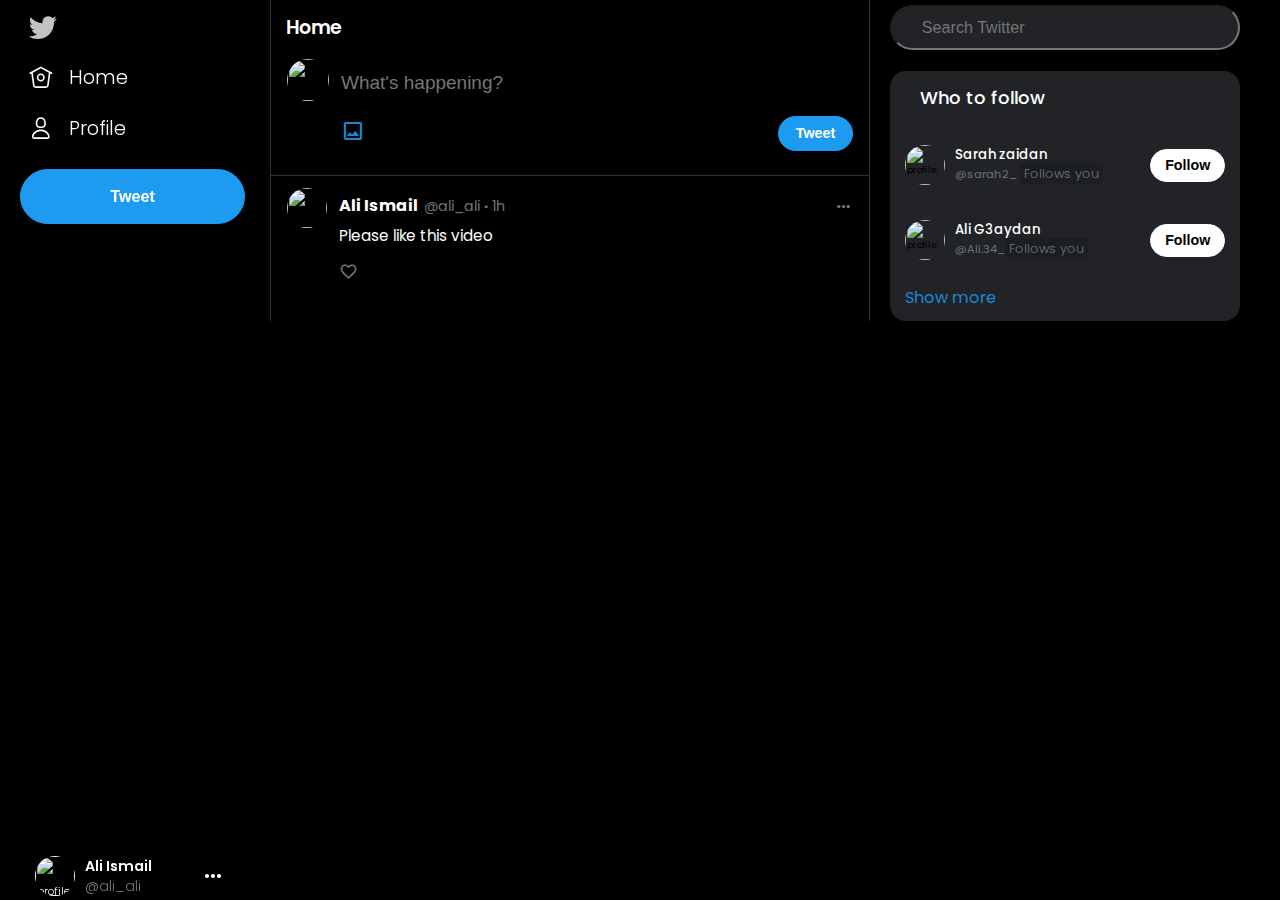
==== feed.html @ c8fc4c6e "added who to follow" ====
<html>
    <head>
        <meta charset="UTF-8">
        <meta http-equiv="X-UA-Compatible" content="IE=edge">
        <meta name="viewport" content="width=device-width, initial-scale=1.0">
        <link href="https://fonts.googleapis.com/icon?family=Material+Icons|Material+Icons+Outlined" rel="stylesheet">
        <link rel="stylesheet" href="https://cdnjs.cloudflare.com/ajax/libs/font-awesome/4.7.0/css/font-awesome.min.css">
        <link href="styles/styles.css" rel="stylesheet">
        <title>Twitter</title>
    </head>
        <!-- header -->
        <header>
                <div class="nav-bar">
                    <div class="position-fixed">
                        <!-- nav links -->
                        <div class="nav-links">
                            <a href="">
                                <i class="fa fa-twitter fa-10x twitter-logo" aria-hidden="true"></i>
                            </a>
                            <a href="">
                                <svg height="3rem" width="2.7rem"  viewBox="0 0 24 24" aria-hidden="true"><g><path d="M22.46 7.57L12.357 2.115c-.223-.12-.49-.12-.713 0L1.543 7.57c-.364.197-.5.652-.303 1.017.135.25.394.393.66.393.12 0 .243-.03.356-.09l.815-.44L4.7 19.963c.214 1.215 1.308 2.062 2.658 2.062h9.282c1.352 0 2.445-.848 2.663-2.087l1.626-11.49.818.442c.364.193.82.06 1.017-.304.196-.363.06-.818-.304-1.016zm-4.638 12.133c-.107.606-.703.822-1.18.822H7.36c-.48 0-1.075-.216-1.178-.798L4.48 7.69 12 3.628l7.522 4.06-1.7 12.015z"></path><path d="M8.22 12.184c0 2.084 1.695 3.78 3.78 3.78s3.78-1.696 3.78-3.78-1.695-3.78-3.78-3.78-3.78 1.696-3.78 3.78zm6.06 0c0 1.258-1.022 2.28-2.28 2.28s-2.28-1.022-2.28-2.28 1.022-2.28 2.28-2.28 2.28 1.022 2.28 2.28z"></path></g></svg> 
                                <span>Home</span>
                            </a>
                            <a href="">
                                <svg height="3rem" width="2.7rem" viewBox="0 0 24 24" aria-hidden="true"><g><path d="M12 11.816c1.355 0 2.872-.15 3.84-1.256.814-.93 1.078-2.368.806-4.392-.38-2.825-2.117-4.512-4.646-4.512S7.734 3.343 7.354 6.17c-.272 2.022-.008 3.46.806 4.39.968 1.107 2.485 1.256 3.84 1.256zM8.84 6.368c.162-1.2.787-3.212 3.16-3.212s2.998 2.013 3.16 3.212c.207 1.55.057 2.627-.45 3.205-.455.52-1.266.743-2.71.743s-2.255-.223-2.71-.743c-.507-.578-.657-1.656-.45-3.205zm11.44 12.868c-.877-3.526-4.282-5.99-8.28-5.99s-7.403 2.464-8.28 5.99c-.172.692-.028 1.4.395 1.94.408.52 1.04.82 1.733.82h12.304c.693 0 1.325-.3 1.733-.82.424-.54.567-1.247.394-1.94zm-1.576 1.016c-.126.16-.316.246-.552.246H5.848c-.235 0-.426-.085-.552-.246-.137-.174-.18-.412-.12-.654.71-2.855 3.517-4.85 6.824-4.85s6.114 1.994 6.824 4.85c.06.242.017.48-.12.654z"></path></g></svg>
                                <span>Profile</span>
                            </a>
                            <button class="tweet-button">Tweet</button>
                        </div>
                        <!-- main account -->
                        <div class="main-account">
                            <a href="">
                                <img class="tweet-image" src="images/profile.png" alt="profile-pic">
                                <div class="account-details">
                                    <span class="account-name">Ali Ismail</span>
                                    <span class="account-username">@ali_ali</span>
                                </div>
                                <i class="material-icons-outlined">
                                    more_horiz
                                </i>
                            </a>
                        </div>
                    </div>
                </div>
        </header>
            <main>
                <div class="main-flex">
                    <div class="main-feed">
                        <div class="home-bar">
                            <span>Home</span>
                            <i class="material-icons-outlined">
                                auto_awesome
                            </i>
                        </div>
                        <div class="new-tweet">
                            <img class="tweet-image" src="images/profile.png " alt="profile-pic">
                            <div class="new-tweet-details">
                                <input type="text" placeholder="What's happening?">
                                <div class="new-tweet-actions">
                                    <ul>
                                        <li>
                                            <i class="material-icons-outlined">
                                                image
                                            </i>
                                        </li>
                                    </ul>
                                    <button class="tweet-button">Tweet</button>
                                </div>
                            </div>
                        </div>
                        <div class="feed-tweet">
                            <img class="tweet-image" src="images/profile.png" alt="profile">
                            <div class="feed-tweet-details">
                                <div class="tweeter-details">
                                    <a href="" class="tweeter-name">
                                        Ali Ismail
                                        <span class="tweeter-handle">
                                            @ali_ali <b>·</b> 1h
                                        </span>
                                    </a>
                                    <i class="material-icons-outlined">
                                        more_horiz
                                    </i>
                                </div>
                                <div class="tweet-text">
                                    <p>Please like this video</p>
                                </div>
                                <div class="tweet-icons">
                                    <i class="material-icons-outlined">
                                        favorite_border
                                    </i>
                                </div>
                            </div>
                        </div>
                    </div>
                    <div class="side-feed">
                        <div class="search">
                            <input type="text" placeholder="Search Twitter">
                        </div>
                        <div class="follow">
                            <h1 class="h1-title">Who to follow</h1>
                            <div class="follow-profile">
                                <div class="follow-container">
                                    <img class="tweet-image" src="images/profile.png" alt="profile">
                                    <div class="follow-details">
                                        <a href="">
                                            Sarah zaidan
                                        </a>
                                        <span>@sarah2_ <span id="follows">Follows you</span></span>
                                    </div>
                                </div>
                                <button class="tweet-button">Follow</button>
                            </div>
                            <div class="follow-profile">
                                <div class="follow-container">
                                    <img class="tweet-image" src="images/profile.png" alt="profile">
                                    <div class="follow-details">
                                        <a href="">
                                            Ali G3aydan
                                        </a>
                                        <span>@Ali.34_<span id="follows">Follows you</span></span>
                                    </div>
                                </div>
                                <button class="tweet-button">Follow</button>
                            </div>
                            <a href="" class="show-more">Show more</a>
                        </div>
                    </div>
                </div>
        </main>
    </body>
</html>
---- styles/styles.css ----
@import url('https://fonts.googleapis.com/css2?family=Poppins:ital,wght@0,100;0,200;0,300;0,400;0,500;0,600;0,700;0,800;0,900;1,100;1,200;1,300;1,400;1,500;1,600;1,700;1,800;1,900&display=swap');
*{
    margin: 0;
    padding: 0;
    box-sizing: border-box;
}

html{
    background-color: black;
    font-size: 9.5px;
    font-family:'Poppins',sans-serif;
}

body{
    display: flex;
    justify-content: center;
}
/* ---------- Header -------------------------------------------------- */

a{
    text-decoration: none;
    color:white;
    font-size: 1.1rem;
    font-weight: 399.99;
    line-height:35px;
}

.position-fixed {
    position: fixed;
    width: 250px;
    display: flex;
    height: 100vh;
    flex-direction: column;
    justify-content: space-between;
}

header{
    display:flex;
    justify-content: flex-end;
    padding: 4px 0px 10px 0;
    height:100vh;
    flex-grow: 1;
}

.nav-bar{
    display:flex;
    flex-direction: column;
    justify-content: space-between;
    width: 250px;
}

.nav-links{
    display: flex;
    flex-direction: column;
    width:100%;
    height:70%;
}

.twitter-logo {
    font-size: 32px;
    color:rgb(194, 194, 194);
}

.nav-links a{
     display: flex;
     align-items: center;
     font-size:2rem;
     padding: 8px 25px 8px 8px;
     width:fit-content;
}

.nav-links a svg{
    font-size: 3rem;
    margin-right:15px;
}

.nav-links a svg g{
    fill:white;
}

.nav-links a:hover ,.main-account a:hover{
    background-color: rgb(37, 37, 37);
    border-radius: 9999px;
}

.nav-links a:first-child{
    padding:8px 8px;
}

.tweet-button{
    background-color:rgb(29,155,240);
    width:90%;
    height:55px;
    border-radius: 9999px;
    border:1px solid rgb(29,155,240) ;
    margin-top:15px;
    cursor: pointer;
    font-size: 1.7rem;
    color:white;
    font-weight: 700;
    padding: 15px 10px;
    transition-duration: 0.2s;
}

.tweet-button:hover{
    background-color: rgb(29,155,240,0.9);
}

.main-account{
    width:90%;
}

.main-account a{
    display: flex;
    justify-content: space-between;
    align-items: center;
    padding:8px 10px 8px 15px;
    margin-right: 10px;
}

.tweet-image{
    width:40px;
    height:40px;
    border-radius:50%;
}

.account-details{
    display: flex;
    flex-direction: column;
    flex-basis: 70%;
    margin-left: 10px;
    font-size:1.5rem;
    line-height: 20px;
}

.account-name{
    font-weight:520;
}

.account-username{
    color:rgb(110,118,125);
}

/* ----------- Tweets feed ----------- */

main{
    width:990px;
    height:100%;
    flex-grow: 1;
    display: flex;
    flex-direction: column;
    align-items: flex-start;
}
.main-flex{
    display: flex;
    width: 990px;
}
.main-feed{
    width: 600px;
    border-left: 1px solid rgb(47,51,54);
    border-right: 1px solid rgb(47,51,54);
}
.home-bar{
    display: flex;
    justify-content: space-between;
    align-items: center;
    height:55px;
    width:100%;
    font-size: 2rem;
    font-weight: 550;
    padding: 0 15px ;
    position: sticky;
    top:0;
    color: white;
    background-color: black;
}
.new-tweet{
    display: flex;
    width: 100%;
    height: 120px;
    padding:4px 16px;
}
.new-tweet .tweet-image{
    width: 42px;
    height: 42px;
    cursor: pointer;
}
.new-tweet-details{
    display: flex;
    flex-direction: column;
    justify-content: space-evenly;
    padding-top:4px;
    width:100%;
    margin-left: 12px;
}
.new-tweet-actions{
    display: flex;
    justify-content: space-between;
    align-items: center;
    height: 60px;
    width: 100%;
}
.new-tweet-actions ul{
    display: flex;
    list-style: none;
}
.new-tweet-details input{
    width: 100%;
    height: 24px;
    background-color: black;
    font-size: 2rem;
    border: none;
    color:white;
    outline:none;    
}
.new-tweet-actions ul li{
    margin-right: 12px;
    color:#1c88d2;
    cursor: pointer;
}
.new-tweet-actions .tweet-button{
    width:75px;
    height:35px;
    margin:0;
    padding: 0px;
    font-weight: 700;
    font-size: 1.5rem;
}
.feed-tweet{
    display: flex;
    min-height: 100px;
    padding: 12px 16px 0 16px;
    border-top: 1px solid rgb(47,51,54);
    cursor: pointer;
}
.feed-tweet-details{
    display: flex;
    flex-direction: column;
    width:100%;
    margin-left: 12px;
}
.feed-tweet i{
    color: rgb(110,118,125);
    font-size: 2rem;
}
.tweeter-details{
    display: flex;
    align-items: center;
    justify-content: space-between;
    font-size: 1.5rem;
}
.tweeter-details a{
    font-weight: 700;
    font-size: 1.7rem;
}
.tweeter-details span{
    color: rgb(110,118,125);
    font-size: 1.5rem;
    font-weight: 400;
    margin-left: 3px;
}
.tweet-text{
    color:white;
    font-size: 1.6rem;
    width: 100%;
}
.tweet-icons{
    display: flex;
    justify-content: space-between;
    width:100%;
    margin:15px 0;
    padding-right: 50px;
}

/* ----------- Side feed ------------- */

.side-feed{
    width:350px;
    padding: 0 2%;
    flex-grow: 1;
}
.search{
    display: flex;
    height: 55px;
    max-width:355px;
    position: sticky;
    top:0;
    padding-top: 5px;
    background-color: black;
}
.search input{
    background-color:#212327 ;
    border-radius: 9999px;
    height: 45px;
    width: 100%;
    padding-left: 30px;
    font-size: 1.7rem;
    color: white;
    line-height: 20px;
    font-weight:500 ;
}

.follow{
    display: flex;
    flex-direction: column;
    height: 250px;
    max-width:355px;
    border-radius: 16px;
    border-radius: 16px;
    background-color: #212327;
    margin-top: 16px;
}
.show-more{
    display: flex;
    align-items: center;
    color:#1c88d2;
    font-size: 1.7rem;
    font-weight: 400;
    width:100%;
    padding: 5px 15px;
    border-bottom-right-radius:16px;
    border-bottom-left-radius:16px ;
}
.show-more:hover,.follow-profile:hover{
    background-color: #1c1e22;
    cursor: pointer;
}

.h1-title{
    color:white;
    font-size:1.9rem;
    font-weight: 500;
    line-height: 24px;
    padding: 15px 30px;
}

.follow-profile{
    display: flex;
    align-items: center;
    justify-content: space-between;
    width:100%;
    height:70px;
    margin-top: 5px;
    padding: 30px 15px;
}

 .follow-details{
    display: flex;
    flex-direction: column;
    margin-left: 10px;
}

.follow-details a{
    font-size: 1.4rem;
    font-weight: 500;
    line-height: 20px;   
}

.follow-details a:hover{
    text-decoration: underline;
}

.follow-details span{
    color:rgb(110, 118, 125);
    font-size: 1.2rem;
    font-weight: 400;  
}

#follows{
    font-weight :300;
    font-size: 1.35rem;
    background-color:#1c1e22 ;
    border-radius:3px ;
    padding:2px 4px;
}

.follow .tweet-button{
    width:75px;
    height:33px;
    margin: 0 0 0 12px;
    font-weight: 750;
    font-size: 1.5rem;
    background-color: white;
    color: black;
    border-color:white;
    padding: 1px;
} 
.follow-container
{
    display: flex;
    justify-content: space-between;
}
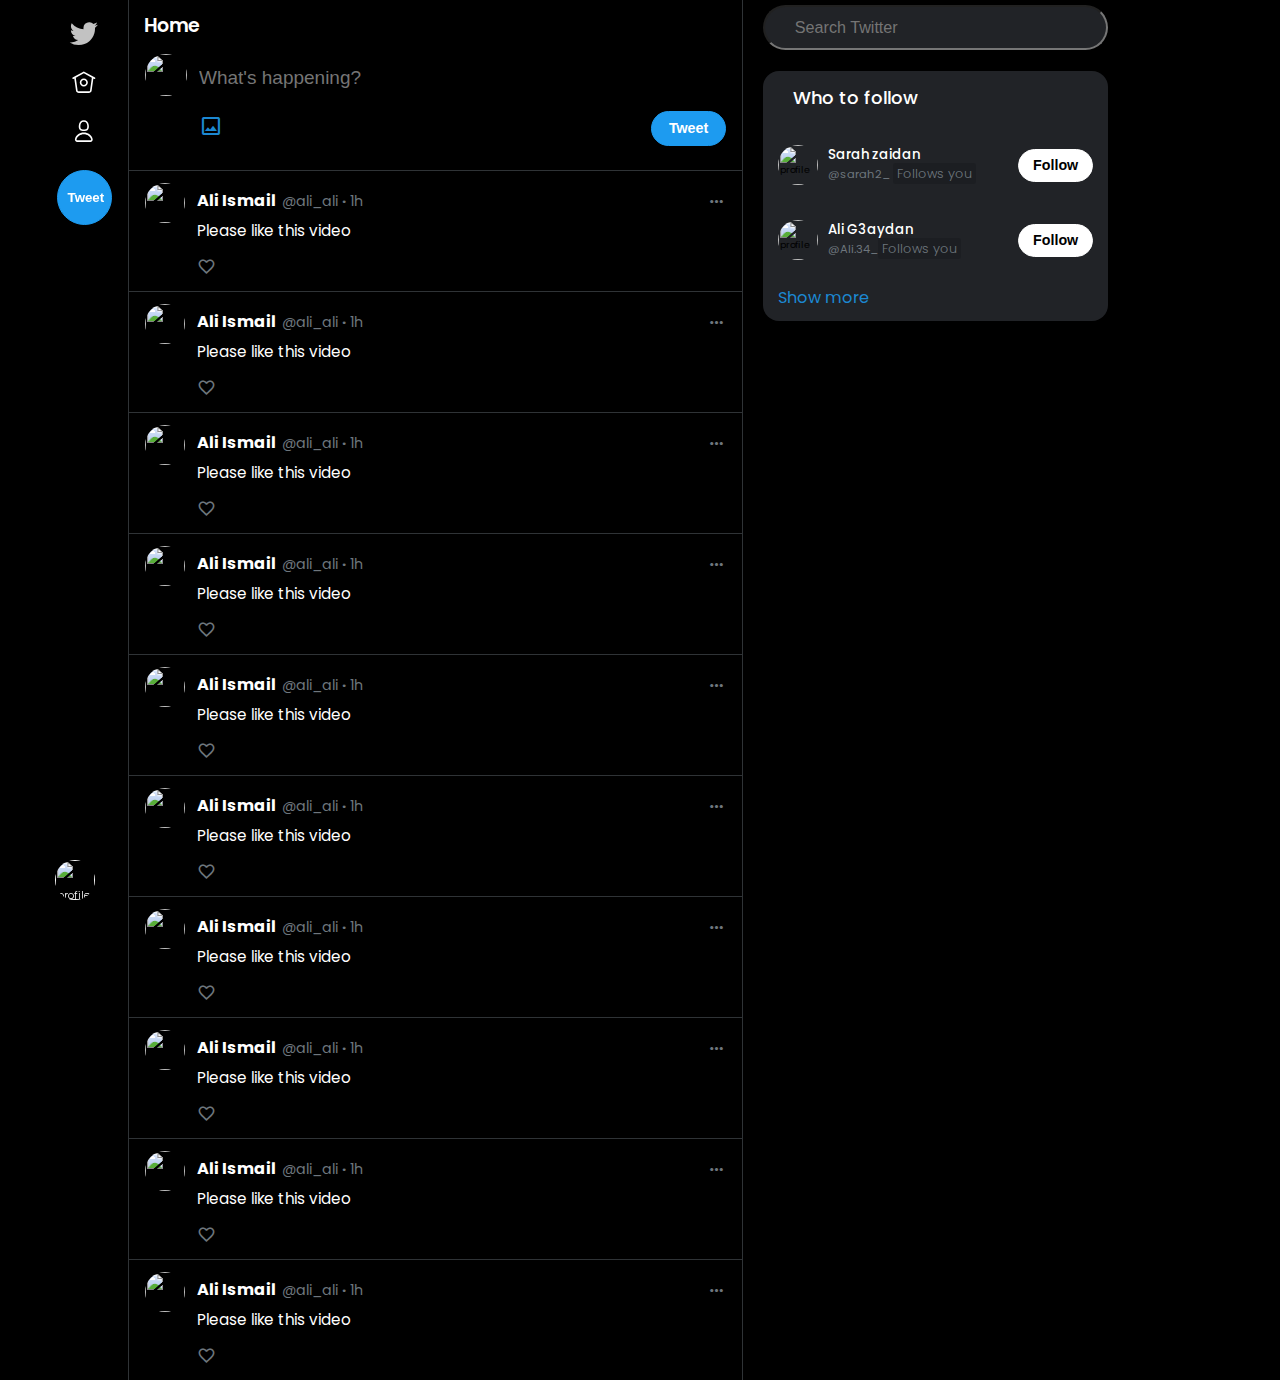
==== commit e8f8ccc4: "added search results" ====
--- a/feed.html
+++ b/feed.html
@@ -10,6 +10,7 @@
     </head>
         <!-- header -->
         <header>
+            <div class="flex-grow"></div>
                 <div class="nav-bar">
                     <div class="position-fixed">
                         <!-- nav links -->
@@ -46,8 +47,11 @@
             <main>
                 <div class="main-flex">
                     <div class="main-feed">
-                        <div class="home-bar">
-                            <span>Home</span>
+                        <div class="main-bar home-bar">
+                            <div class="home-mobile">
+                                <img src="images/profile.png">
+                                <span>Home</span>
+                            </div>
                             <i class="material-icons-outlined">
                                 auto_awesome
                             </i>
@@ -92,10 +96,240 @@
                                 </div>
                             </div>
                         </div>
+                        <div class="feed-tweet">
+                            <img class="tweet-image" src="images/profile.png" alt="profile">
+                            <div class="feed-tweet-details">
+                                <div class="tweeter-details">
+                                    <a href="" class="tweeter-name">
+                                        Ali Ismail
+                                        <span class="tweeter-handle">
+                                            @ali_ali <b>·</b> 1h
+                                        </span>
+                                    </a>
+                                    <i class="material-icons-outlined">
+                                        more_horiz
+                                    </i>
+                                </div>
+                                <div class="tweet-text">
+                                    <p>Please like this video</p>
+                                </div>
+                                <div class="tweet-icons">
+                                    <i class="material-icons-outlined">
+                                        favorite_border
+                                    </i>
+                                </div>
+                            </div>
+                        </div>
+                        <div class="feed-tweet">
+                            <img class="tweet-image" src="images/profile.png" alt="profile">
+                            <div class="feed-tweet-details">
+                                <div class="tweeter-details">
+                                    <a href="" class="tweeter-name">
+                                        Ali Ismail
+                                        <span class="tweeter-handle">
+                                            @ali_ali <b>·</b> 1h
+                                        </span>
+                                    </a>
+                                    <i class="material-icons-outlined">
+                                        more_horiz
+                                    </i>
+                                </div>
+                                <div class="tweet-text">
+                                    <p>Please like this video</p>
+                                </div>
+                                <div class="tweet-icons">
+                                    <i class="material-icons-outlined">
+                                        favorite_border
+                                    </i>
+                                </div>
+                            </div>
+                        </div>
+                        <div class="feed-tweet">
+                            <img class="tweet-image" src="images/profile.png" alt="profile">
+                            <div class="feed-tweet-details">
+                                <div class="tweeter-details">
+                                    <a href="" class="tweeter-name">
+                                        Ali Ismail
+                                        <span class="tweeter-handle">
+                                            @ali_ali <b>·</b> 1h
+                                        </span>
+                                    </a>
+                                    <i class="material-icons-outlined">
+                                        more_horiz
+                                    </i>
+                                </div>
+                                <div class="tweet-text">
+                                    <p>Please like this video</p>
+                                </div>
+                                <div class="tweet-icons">
+                                    <i class="material-icons-outlined">
+                                        favorite_border
+                                    </i>
+                                </div>
+                            </div>
+                        </div>
+                        <div class="feed-tweet">
+                            <img class="tweet-image" src="images/profile.png" alt="profile">
+                            <div class="feed-tweet-details">
+                                <div class="tweeter-details">
+                                    <a href="" class="tweeter-name">
+                                        Ali Ismail
+                                        <span class="tweeter-handle">
+                                            @ali_ali <b>·</b> 1h
+                                        </span>
+                                    </a>
+                                    <i class="material-icons-outlined">
+                                        more_horiz
+                                    </i>
+                                </div>
+                                <div class="tweet-text">
+                                    <p>Please like this video</p>
+                                </div>
+                                <div class="tweet-icons">
+                                    <i class="material-icons-outlined">
+                                        favorite_border
+                                    </i>
+                                </div>
+                            </div>
+                        </div>
+                        <div class="feed-tweet">
+                            <img class="tweet-image" src="images/profile.png" alt="profile">
+                            <div class="feed-tweet-details">
+                                <div class="tweeter-details">
+                                    <a href="" class="tweeter-name">
+                                        Ali Ismail
+                                        <span class="tweeter-handle">
+                                            @ali_ali <b>·</b> 1h
+                                        </span>
+                                    </a>
+                                    <i class="material-icons-outlined">
+                                        more_horiz
+                                    </i>
+                                </div>
+                                <div class="tweet-text">
+                                    <p>Please like this video</p>
+                                </div>
+                                <div class="tweet-icons">
+                                    <i class="material-icons-outlined">
+                                        favorite_border
+                                    </i>
+                                </div>
+                            </div>
+                        </div>
+                        <div class="feed-tweet">
+                            <img class="tweet-image" src="images/profile.png" alt="profile">
+                            <div class="feed-tweet-details">
+                                <div class="tweeter-details">
+                                    <a href="" class="tweeter-name">
+                                        Ali Ismail
+                                        <span class="tweeter-handle">
+                                            @ali_ali <b>·</b> 1h
+                                        </span>
+                                    </a>
+                                    <i class="material-icons-outlined">
+                                        more_horiz
+                                    </i>
+                                </div>
+                                <div class="tweet-text">
+                                    <p>Please like this video</p>
+                                </div>
+                                <div class="tweet-icons">
+                                    <i class="material-icons-outlined">
+                                        favorite_border
+                                    </i>
+                                </div>
+                            </div>
+                        </div>
+                        <div class="feed-tweet">
+                            <img class="tweet-image" src="images/profile.png" alt="profile">
+                            <div class="feed-tweet-details">
+                                <div class="tweeter-details">
+                                    <a href="" class="tweeter-name">
+                                        Ali Ismail
+                                        <span class="tweeter-handle">
+                                            @ali_ali <b>·</b> 1h
+                                        </span>
+                                    </a>
+                                    <i class="material-icons-outlined">
+                                        more_horiz
+                                    </i>
+                                </div>
+                                <div class="tweet-text">
+                                    <p>Please like this video</p>
+                                </div>
+                                <div class="tweet-icons">
+                                    <i class="material-icons-outlined">
+                                        favorite_border
+                                    </i>
+                                </div>
+                            </div>
+                        </div>
+                        <div class="feed-tweet">
+                            <img class="tweet-image" src="images/profile.png" alt="profile">
+                            <div class="feed-tweet-details">
+                                <div class="tweeter-details">
+                                    <a href="" class="tweeter-name">
+                                        Ali Ismail
+                                        <span class="tweeter-handle">
+                                            @ali_ali <b>·</b> 1h
+                                        </span>
+                                    </a>
+                                    <i class="material-icons-outlined">
+                                        more_horiz
+                                    </i>
+                                </div>
+                                <div class="tweet-text">
+                                    <p>Please like this video</p>
+                                </div>
+                                <div class="tweet-icons">
+                                    <i class="material-icons-outlined">
+                                        favorite_border
+                                    </i>
+                                </div>
+                            </div>
+                        </div>
+                        <div class="feed-tweet">
+                            <img class="tweet-image" src="images/profile.png" alt="profile">
+                            <div class="feed-tweet-details">
+                                <div class="tweeter-details">
+                                    <a href="" class="tweeter-name">
+                                        Ali Ismail
+                                        <span class="tweeter-handle">
+                                            @ali_ali <b>·</b> 1h
+                                        </span>
+                                    </a>
+                                    <i class="material-icons-outlined">
+                                        more_horiz
+                                    </i>
+                                </div>
+                                <div class="tweet-text">
+                                    <p>Please like this video</p>
+                                </div>
+                                <div class="tweet-icons">
+                                    <i class="material-icons-outlined">
+                                        favorite_border
+                                    </i>
+                                </div>
+                            </div>
+                        </div>
                     </div>
                     <div class="side-feed">
                         <div class="search">
                             <input type="text" placeholder="Search Twitter">
+                        </div>
+                        <div class="search-results">
+                            <div class="empty-search">
+                                <p>Try searching for people.</p>
+                            </div>
+                            <div class="search-result">
+                                <div class="search-image">
+                                    <img src="images/profile.png">
+                                </div>
+                                <div class="flex-column">
+                                    <span class="account-name">Ali Ismail</span>
+                                    <p class="account-username">@AliISmail</p>
+                                </div>
+                            </div>
                         </div>
                         <div class="follow">
                             <h1 class="h1-title">Who to follow</h1>
@@ -127,6 +361,14 @@
                         </div>
                     </div>
                 </div>
+                <div class="mobile-navbar">
+                    <ul class="flex-row">
+                        <li class="flex-row"><a>
+                            <svg height="3rem" width="2.7rem"  viewBox="0 0 24 24" aria-hidden="true"><g><path d="M22.46 7.57L12.357 2.115c-.223-.12-.49-.12-.713 0L1.543 7.57c-.364.197-.5.652-.303 1.017.135.25.394.393.66.393.12 0 .243-.03.356-.09l.815-.44L4.7 19.963c.214 1.215 1.308 2.062 2.658 2.062h9.282c1.352 0 2.445-.848 2.663-2.087l1.626-11.49.818.442c.364.193.82.06 1.017-.304.196-.363.06-.818-.304-1.016zm-4.638 12.133c-.107.606-.703.822-1.18.822H7.36c-.48 0-1.075-.216-1.178-.798L4.48 7.69 12 3.628l7.522 4.06-1.7 12.015z"></path><path d="M8.22 12.184c0 2.084 1.695 3.78 3.78 3.78s3.78-1.696 3.78-3.78-1.695-3.78-3.78-3.78-3.78 1.696-3.78 3.78zm6.06 0c0 1.258-1.022 2.28-2.28 2.28s-2.28-1.022-2.28-2.28 1.022-2.28 2.28-2.28 2.28 1.022 2.28 2.28z"></path></g></svg> 
+                        </a></li>
+                        <li class="flex-row"><a><svg height="3rem" width="2.7rem" viewBox="0 0 24 24" aria-hidden="true"><g><path d="M21.53 20.47l-3.66-3.66C19.195 15.24 20 13.214 20 11c0-4.97-4.03-9-9-9s-9 4.03-9 9 4.03 9 9 9c2.215 0 4.24-.804 5.808-2.13l3.66 3.66c.147.146.34.22.53.22s.385-.073.53-.22c.295-.293.295-.767.002-1.06zM3.5 11c0-4.135 3.365-7.5 7.5-7.5s7.5 3.365 7.5 7.5-3.365 7.5-7.5 7.5-7.5-3.365-7.5-7.5z"></path></g></svg></a></li>
+                    </ul>
+                </div>
         </main>
     </body>
 </html>--- a/styles/styles.css
+++ b/styles/styles.css
@@ -15,6 +15,11 @@
     display: flex;
     justify-content: center;
 }
+
+ul {
+    list-style: none;
+}
+
 /* ---------- Header -------------------------------------------------- */
 
 a{
@@ -159,12 +164,18 @@
     width: 600px;
     border-left: 1px solid rgb(47,51,54);
     border-right: 1px solid rgb(47,51,54);
-}
-.home-bar{
-    display: flex;
-    justify-content: space-between;
-    align-items: center;
-    height:55px;
+    display: flex;
+    flex-direction: column;
+    min-height: 100vh;
+    flex-grow: 1;
+    margin-right: 1%;
+}
+
+.main-bar {
+    display: flex;
+    align-items: center;
+    height:50px;
+    min-height: 50px;
     width:100%;
     font-size: 2rem;
     font-weight: 550;
@@ -174,6 +185,24 @@
     color: white;
     background-color: black;
 }
+.home-bar{
+    justify-content: space-between;
+}
+
+.home-mobile {
+    display: flex;
+}
+
+.home-mobile img {
+    width: 30px;
+    height:30px;
+    border-radius: 50%;
+    margin-right: 11px;
+    display: none;
+}
+
+/* feed and profile common */
+
 .new-tweet{
     display: flex;
     width: 100%;
@@ -228,7 +257,7 @@
 }
 .feed-tweet{
     display: flex;
-    min-height: 100px;
+    min-height: auto;
     padding: 12px 16px 0 16px;
     border-top: 1px solid rgb(47,51,54);
     cursor: pointer;
@@ -276,7 +305,7 @@
 
 .side-feed{
     width:350px;
-    padding: 0 2%;
+    padding: 0 1%;
     flex-grow: 1;
 }
 .search{
@@ -299,6 +328,49 @@
     line-height: 20px;
     font-weight:500 ;
 }
+
+.search-results {
+    display: none;
+    flex-direction: column;
+    background-color: black;
+    width: 370px;
+    color: rgb(113, 118, 123);
+    font-size: 14px;
+    position: absolute;
+}
+
+.search-result .account-name {
+    color: white;
+    font-weight: 500;
+}
+
+.empty-search {
+    display: flex;
+    justify-content: center;
+    align-items: center;
+    height: 50px;
+    color: white;
+    padding: 15px 11px;
+}
+
+.search-result {
+    height: 80px;
+    padding: 11px 15px;
+    display: flex;
+}
+
+.search-result img {
+    width: 53px;
+    height: 53px;
+    border-radius: 50%;
+    margin-right: 11px;
+    font-size:1.5rem;
+    line-height: 20px;
+}
+
+
+
+
 
 .follow{
     display: flex;
@@ -389,4 +461,300 @@
 {
     display: flex;
     justify-content: space-between;
+}
+
+
+/* ------------- profile page-------------- */
+
+.profile-bar img {
+    height: 19px;
+    width: auto;
+}
+
+.arrow {
+    width: 34px;
+    height: 34px;
+    display: flex;
+    align-items: center;
+    justify-content: center;
+    margin-right: 34px;
+}
+
+.arrow:hover {
+    background-color: rgb(37, 37, 37);
+    border-radius: 9999px;
+}
+
+.profile-bar span{
+    margin-bottom: 3px;
+}
+
+.profile-bar p {
+    color: rgb(113, 118, 123);
+    line-height: 15px;
+    font-size: 12px;
+}
+
+.profile {
+    display: flex;
+    flex-direction: column;
+}
+
+.bg-img {
+    display: flex;
+    flex-direction: column;
+    justify-content: flex-end;
+    height: 200px;
+    width: 100%;
+    background-image: url(../images/profile-bg.jpg);
+    background-position: center;
+    background-size: cover;
+    background-repeat: no-repeat;
+}
+
+.profile-image {
+    width: 134px;
+    height: 134px;
+    border-radius: 50%;
+    border: 2px black solid;
+    transform: translateY(50%);
+    margin-left: 15px;
+}
+
+.profile-image img {
+    width: 134px;
+    height: 134px;
+    border-radius: 50%;
+    border: 2px black solid;
+}
+
+.profile-details {
+    padding: 0 15px;
+    padding-top: 11px;
+    display: flex;
+    flex-direction: column;
+}
+
+.edit {
+    display: flex;
+    height: 68px;
+    justify-content: flex-end;
+}
+
+.edit-btn {
+    border: 1px rgb(83, 100, 113) solid;
+    background-color: black;
+    color: white;
+    font-weight: bold;
+    padding: 0 15px;
+    height: 32px;
+    border-radius: 9999px;
+}
+
+.profile h6 {
+    color: white;
+    font-weight: 800;
+    font-size: 19px;
+}
+
+.profile p {
+    color: rgb(113, 118, 123);
+    font-size: 14px;
+    margin-right: 19px;
+}
+.profile-details > p , .profile-details > div {
+    margin-bottom: 11px;
+}
+
+.profile p span {
+    color: white;
+    font-weight: 800;
+}
+
+.profile .flex-row img {
+    height: 14px;
+    width: 14px;
+}
+
+.profile-links > ul{
+    height:50px;
+    justify-content: space-around;
+    align-items: center;
+}
+
+
+.profile-links > ul a{
+    font-size: 14px;
+    font-weight: 800;
+}
+
+.profile-links li{
+    width: 50%;
+    justify-content: center;
+    align-items: center;
+    height: 50px;
+    transition: 0.3s;
+    cursor: pointer;
+}
+
+.profile-links li:hover{
+    background-color: rgb(37, 37, 37);
+}
+
+
+/* Mobile navbar */
+
+.mobile-navbar {
+    width: 100vw;
+    bottom: 0;
+    position: sticky;
+    display: none;
+    min-height: 50px;
+    height: 50px;
+    background-color: black;
+    align-items: center;
+    border-top: 1px solid rgb(47,51,54);
+    transition: 0.3s;
+}
+
+.mobile-navbar ul {
+    display: flex;
+    width: 100%;
+    align-items: center;
+    height: 50px;
+}
+
+.mobile-navbar li{
+    display: flex;
+    justify-content: center;
+    align-items: center;
+    width: 50%;
+    height: 50px;
+}
+
+
+.mobile-navbar li:hover{
+    background-color: rgb(37, 37, 37);
+}
+
+.mobile-navbar svg{
+    fill: white;
+}
+
+/* Utilities */
+
+.flex-row {
+    display: flex;
+}
+
+.flex-column {
+    display: flex;
+    flex-direction: column;
+}
+
+.flex-grow {
+    flex-grow: 1;
+}
+
+/* ------------ Media Queries ------------- */
+
+@media screen and (max-width:1299px){
+    header{
+         width:10%;
+         padding: 10px 0;
+         flex-shrink: 0;
+    } 
+    main{
+         margin-left:0%;
+         width:90%
+
+    }
+    header span{
+        display:none; 
+    }
+    header .tweet-button{
+         width:55px;
+         border-radius:50%;
+         font-size: 1.4rem;
+    }
+    header .main-account{
+         display: flex;
+         justify-content: center;
+    }
+    header .main-account i{
+         display: none;
+    }
+    header .account-details{
+     display: none;
+    }
+
+    .nav-bar{
+        width: 88px;
+        flex-shrink: 0;
+    }
+
+    .nav-links{
+     align-items: center;
+     width: 88px;
+    }
+    .position-fixed {
+        width: 88px;
+    }
+    .nav-links a i{
+         margin-right:0;
+    }
+
+    .nav-links a svg{
+        margin-right:0;
+   }
+    .nav-links a, .main-account a{
+     padding: 10px 10px;
+    }
+
+}
+
+@media screen and (max-width:1005px){ 
+ main .main-feed{
+     width: 100%;
+ }
+ main .side-feed{
+     display: none;
+ }
+ .main-flex {
+     width: 100%;
+     max-width: 600px;
+ }
+
+}
+
+@media screen and (max-width:500px){ 
+    header {
+        display: none;
+    }
+    .main-feed {
+        margin:0;
+    }
+    .home-mobile img {
+        display: block;
+    }
+    .mobile-navbar {
+        display: flex;
+    }
+    .new-tweet {
+        display: none;
+    }
+    .bg-img {
+        height: 130px;
+    }
+    .profile-image img {
+        height: 84px;
+        width: 84px;
+    }
+    .profile-image {
+        height: 84px;
+        width: 84px;
+    }
+    .edit {
+        height: 46px;
+    }
 }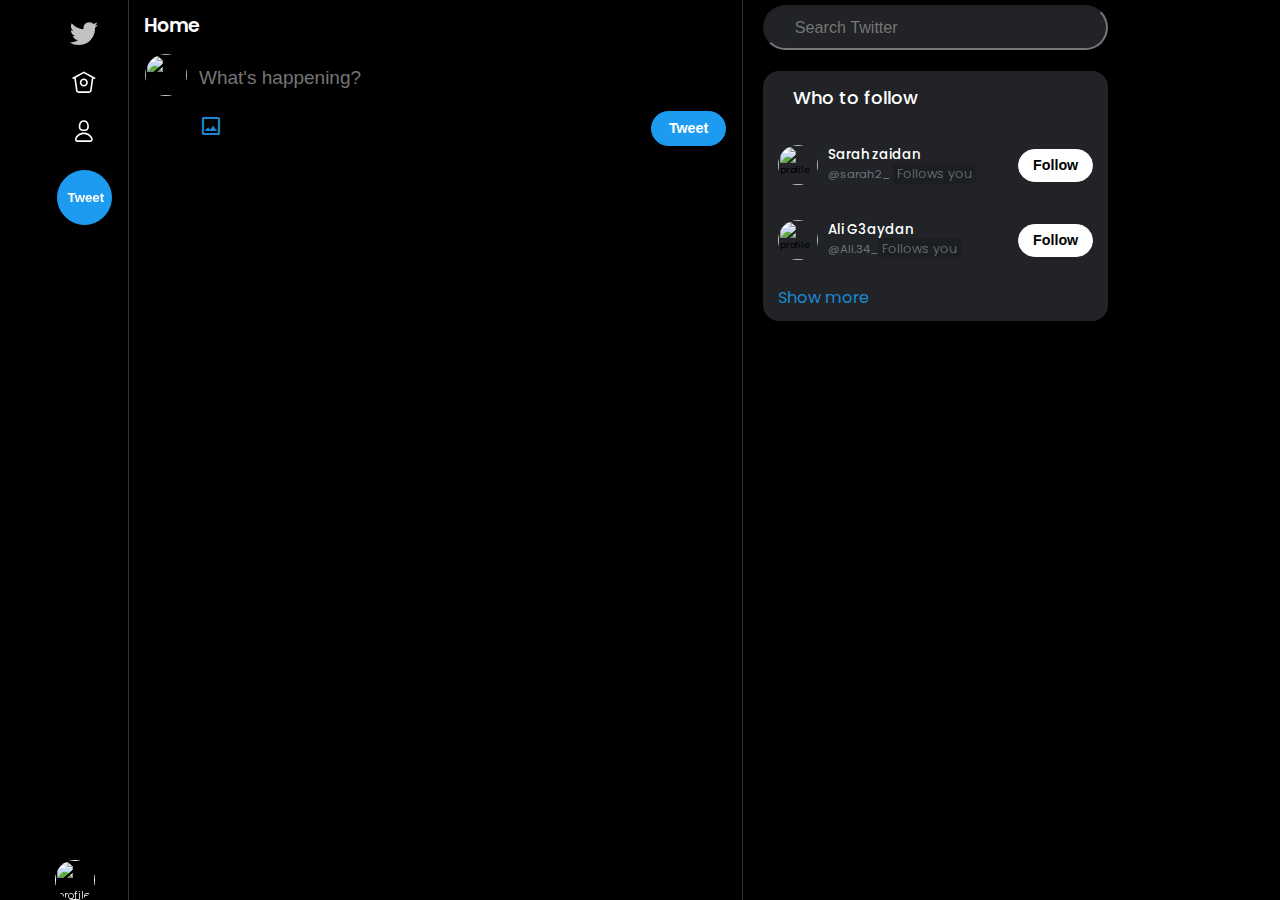
==== commit 3223ff84: "i messed up while working with diff branches" ====
--- a/feed.html
+++ b/feed.html
@@ -1,374 +1,171 @@
 <html>
-    <head>
-        <meta charset="UTF-8">
-        <meta http-equiv="X-UA-Compatible" content="IE=edge">
-        <meta name="viewport" content="width=device-width, initial-scale=1.0">
-        <link href="https://fonts.googleapis.com/icon?family=Material+Icons|Material+Icons+Outlined" rel="stylesheet">
-        <link rel="stylesheet" href="https://cdnjs.cloudflare.com/ajax/libs/font-awesome/4.7.0/css/font-awesome.min.css">
-        <link href="styles/styles.css" rel="stylesheet">
-        <title>Twitter</title>
-    </head>
-        <!-- header -->
-        <header>
-            <div class="flex-grow"></div>
-                <div class="nav-bar">
-                    <div class="position-fixed">
-                        <!-- nav links -->
-                        <div class="nav-links">
+
+<head>
+    <meta charset="UTF-8">
+    <meta http-equiv="X-UA-Compatible" content="IE=edge">
+    <meta name="viewport" content="width=device-width, initial-scale=1.0">
+    <link href="https://fonts.googleapis.com/icon?family=Material+Icons|Material+Icons+Outlined" rel="stylesheet">
+    <link rel="stylesheet" href="https://cdnjs.cloudflare.com/ajax/libs/font-awesome/4.7.0/css/font-awesome.min.css">
+    <link href="styles/styles.css" rel="stylesheet">
+    <title>Twitter</title>
+</head>
+<!-- header -->
+<header>
+    <div class="flex-grow"></div>
+    <div class="nav-bar">
+        <div class="position-fixed">
+            <!-- nav links -->
+            <div class="nav-links">
+                <a href="">
+                    <i class="fa fa-twitter fa-10x twitter-logo" aria-hidden="true"></i>
+                </a>
+                <a href="">
+                    <svg height="3rem" width="2.7rem" viewBox="0 0 24 24" aria-hidden="true">
+                        <g>
+                            <path
+                                d="M22.46 7.57L12.357 2.115c-.223-.12-.49-.12-.713 0L1.543 7.57c-.364.197-.5.652-.303 1.017.135.25.394.393.66.393.12 0 .243-.03.356-.09l.815-.44L4.7 19.963c.214 1.215 1.308 2.062 2.658 2.062h9.282c1.352 0 2.445-.848 2.663-2.087l1.626-11.49.818.442c.364.193.82.06 1.017-.304.196-.363.06-.818-.304-1.016zm-4.638 12.133c-.107.606-.703.822-1.18.822H7.36c-.48 0-1.075-.216-1.178-.798L4.48 7.69 12 3.628l7.522 4.06-1.7 12.015z">
+                            </path>
+                            <path
+                                d="M8.22 12.184c0 2.084 1.695 3.78 3.78 3.78s3.78-1.696 3.78-3.78-1.695-3.78-3.78-3.78-3.78 1.696-3.78 3.78zm6.06 0c0 1.258-1.022 2.28-2.28 2.28s-2.28-1.022-2.28-2.28 1.022-2.28 2.28-2.28 2.28 1.022 2.28 2.28z">
+                            </path>
+                        </g>
+                    </svg>
+                    <span>Home</span>
+                </a>
+                <a href="">
+                    <svg height="3rem" width="2.7rem" viewBox="0 0 24 24" aria-hidden="true">
+                        <g>
+                            <path
+                                d="M12 11.816c1.355 0 2.872-.15 3.84-1.256.814-.93 1.078-2.368.806-4.392-.38-2.825-2.117-4.512-4.646-4.512S7.734 3.343 7.354 6.17c-.272 2.022-.008 3.46.806 4.39.968 1.107 2.485 1.256 3.84 1.256zM8.84 6.368c.162-1.2.787-3.212 3.16-3.212s2.998 2.013 3.16 3.212c.207 1.55.057 2.627-.45 3.205-.455.52-1.266.743-2.71.743s-2.255-.223-2.71-.743c-.507-.578-.657-1.656-.45-3.205zm11.44 12.868c-.877-3.526-4.282-5.99-8.28-5.99s-7.403 2.464-8.28 5.99c-.172.692-.028 1.4.395 1.94.408.52 1.04.82 1.733.82h12.304c.693 0 1.325-.3 1.733-.82.424-.54.567-1.247.394-1.94zm-1.576 1.016c-.126.16-.316.246-.552.246H5.848c-.235 0-.426-.085-.552-.246-.137-.174-.18-.412-.12-.654.71-2.855 3.517-4.85 6.824-4.85s6.114 1.994 6.824 4.85c.06.242.017.48-.12.654z">
+                            </path>
+                        </g>
+                    </svg>
+                    <span>Profile</span>
+                </a>
+                <button class="tweet-button">Tweet</button>
+            </div>
+            <!-- main account -->
+            <div class="main-account">
+                <a href="">
+                    <img class="tweet-image feed-profile-img" src="images/profile.png" alt="profile-pic">
+                    <div class="account-details">
+                        <span id="feed-profile-name" class="account-name">Ali Ismail</span>
+                        <span id="feed-profile-username" class="account-username">@ali_ali</span>
+                    </div>
+                    <i class="material-icons-outlined">
+                        more_horiz
+                    </i>
+                </a>
+            </div>
+        </div>
+    </div>
+</header>
+<main>
+    <div class="main-flex">
+        <div class="main-feed">
+            <div class="main-bar home-bar">
+                <div class="home-mobile">
+                    <img class="feed-profile-img" src="images/profile.png">
+                    <span>Home</span>
+                </div>
+                <i class="material-icons-outlined">
+                    auto_awesome
+                </i>
+            </div>
+            <div class="new-tweet">
+                <img class="tweet-image feed-profile-img" src="images/profile.png" alt="profile-pic">
+                <div class="new-tweet-details">
+                    <input type="text" id="new-tweet-text" placeholder="What's happening?">
+                    <div class="new-tweet-actions">
+                        <ul>
+                            <li>
+                                <input type="file" id="new-tweet-images" accept="image/png" style="display: none;"
+                                    multiple>
+                                <label for="new-tweet-images"><i class="material-icons-outlined">
+                                        image
+                                    </i></label>
+                            </li>
+                        </ul>
+                        <button class="tweet-button" id="tweet">Tweet</button>
+                    </div>
+                </div>
+            </div>
+            <div id="main-feed">
+            </div>
+        </div>
+        <div class="side-feed">
+            <div class="search">
+                <input type="text" placeholder="Search Twitter">
+            </div>
+            <div class="search-results">
+                <div class="empty-search">
+                    <p>Try searching for people.</p>
+                </div>
+                <div class="search-result">
+                    <div class="search-image">
+                        <img src="images/profile.png">
+                    </div>
+                    <div class="flex-column">
+                        <span class="account-name">Ali Ismail</span>
+                        <p class="account-username">@AliISmail</p>
+                    </div>
+                </div>
+            </div>
+            <div class="follow">
+                <h1 class="h1-title">Who to follow</h1>
+                <div class="follow-profile">
+                    <div class="follow-container">
+                        <img class="tweet-image" src="images/profile.png" alt="profile">
+                        <div class="follow-details">
                             <a href="">
-                                <i class="fa fa-twitter fa-10x twitter-logo" aria-hidden="true"></i>
+                                Sarah zaidan
                             </a>
-                            <a href="">
-                                <svg height="3rem" width="2.7rem"  viewBox="0 0 24 24" aria-hidden="true"><g><path d="M22.46 7.57L12.357 2.115c-.223-.12-.49-.12-.713 0L1.543 7.57c-.364.197-.5.652-.303 1.017.135.25.394.393.66.393.12 0 .243-.03.356-.09l.815-.44L4.7 19.963c.214 1.215 1.308 2.062 2.658 2.062h9.282c1.352 0 2.445-.848 2.663-2.087l1.626-11.49.818.442c.364.193.82.06 1.017-.304.196-.363.06-.818-.304-1.016zm-4.638 12.133c-.107.606-.703.822-1.18.822H7.36c-.48 0-1.075-.216-1.178-.798L4.48 7.69 12 3.628l7.522 4.06-1.7 12.015z"></path><path d="M8.22 12.184c0 2.084 1.695 3.78 3.78 3.78s3.78-1.696 3.78-3.78-1.695-3.78-3.78-3.78-3.78 1.696-3.78 3.78zm6.06 0c0 1.258-1.022 2.28-2.28 2.28s-2.28-1.022-2.28-2.28 1.022-2.28 2.28-2.28 2.28 1.022 2.28 2.28z"></path></g></svg> 
-                                <span>Home</span>
-                            </a>
-                            <a href="">
-                                <svg height="3rem" width="2.7rem" viewBox="0 0 24 24" aria-hidden="true"><g><path d="M12 11.816c1.355 0 2.872-.15 3.84-1.256.814-.93 1.078-2.368.806-4.392-.38-2.825-2.117-4.512-4.646-4.512S7.734 3.343 7.354 6.17c-.272 2.022-.008 3.46.806 4.39.968 1.107 2.485 1.256 3.84 1.256zM8.84 6.368c.162-1.2.787-3.212 3.16-3.212s2.998 2.013 3.16 3.212c.207 1.55.057 2.627-.45 3.205-.455.52-1.266.743-2.71.743s-2.255-.223-2.71-.743c-.507-.578-.657-1.656-.45-3.205zm11.44 12.868c-.877-3.526-4.282-5.99-8.28-5.99s-7.403 2.464-8.28 5.99c-.172.692-.028 1.4.395 1.94.408.52 1.04.82 1.733.82h12.304c.693 0 1.325-.3 1.733-.82.424-.54.567-1.247.394-1.94zm-1.576 1.016c-.126.16-.316.246-.552.246H5.848c-.235 0-.426-.085-.552-.246-.137-.174-.18-.412-.12-.654.71-2.855 3.517-4.85 6.824-4.85s6.114 1.994 6.824 4.85c.06.242.017.48-.12.654z"></path></g></svg>
-                                <span>Profile</span>
-                            </a>
-                            <button class="tweet-button">Tweet</button>
-                        </div>
-                        <!-- main account -->
-                        <div class="main-account">
-                            <a href="">
-                                <img class="tweet-image" src="images/profile.png" alt="profile-pic">
-                                <div class="account-details">
-                                    <span class="account-name">Ali Ismail</span>
-                                    <span class="account-username">@ali_ali</span>
-                                </div>
-                                <i class="material-icons-outlined">
-                                    more_horiz
-                                </i>
-                            </a>
+                            <span>@sarah2_ <span id="follows">Follows you</span></span>
                         </div>
                     </div>
+                    <button class="tweet-button">Follow</button>
                 </div>
-        </header>
-            <main>
-                <div class="main-flex">
-                    <div class="main-feed">
-                        <div class="main-bar home-bar">
-                            <div class="home-mobile">
-                                <img src="images/profile.png">
-                                <span>Home</span>
-                            </div>
-                            <i class="material-icons-outlined">
-                                auto_awesome
-                            </i>
-                        </div>
-                        <div class="new-tweet">
-                            <img class="tweet-image" src="images/profile.png " alt="profile-pic">
-                            <div class="new-tweet-details">
-                                <input type="text" placeholder="What's happening?">
-                                <div class="new-tweet-actions">
-                                    <ul>
-                                        <li>
-                                            <i class="material-icons-outlined">
-                                                image
-                                            </i>
-                                        </li>
-                                    </ul>
-                                    <button class="tweet-button">Tweet</button>
-                                </div>
-                            </div>
-                        </div>
-                        <div class="feed-tweet">
-                            <img class="tweet-image" src="images/profile.png" alt="profile">
-                            <div class="feed-tweet-details">
-                                <div class="tweeter-details">
-                                    <a href="" class="tweeter-name">
-                                        Ali Ismail
-                                        <span class="tweeter-handle">
-                                            @ali_ali <b>·</b> 1h
-                                        </span>
-                                    </a>
-                                    <i class="material-icons-outlined">
-                                        more_horiz
-                                    </i>
-                                </div>
-                                <div class="tweet-text">
-                                    <p>Please like this video</p>
-                                </div>
-                                <div class="tweet-icons">
-                                    <i class="material-icons-outlined">
-                                        favorite_border
-                                    </i>
-                                </div>
-                            </div>
-                        </div>
-                        <div class="feed-tweet">
-                            <img class="tweet-image" src="images/profile.png" alt="profile">
-                            <div class="feed-tweet-details">
-                                <div class="tweeter-details">
-                                    <a href="" class="tweeter-name">
-                                        Ali Ismail
-                                        <span class="tweeter-handle">
-                                            @ali_ali <b>·</b> 1h
-                                        </span>
-                                    </a>
-                                    <i class="material-icons-outlined">
-                                        more_horiz
-                                    </i>
-                                </div>
-                                <div class="tweet-text">
-                                    <p>Please like this video</p>
-                                </div>
-                                <div class="tweet-icons">
-                                    <i class="material-icons-outlined">
-                                        favorite_border
-                                    </i>
-                                </div>
-                            </div>
-                        </div>
-                        <div class="feed-tweet">
-                            <img class="tweet-image" src="images/profile.png" alt="profile">
-                            <div class="feed-tweet-details">
-                                <div class="tweeter-details">
-                                    <a href="" class="tweeter-name">
-                                        Ali Ismail
-                                        <span class="tweeter-handle">
-                                            @ali_ali <b>·</b> 1h
-                                        </span>
-                                    </a>
-                                    <i class="material-icons-outlined">
-                                        more_horiz
-                                    </i>
-                                </div>
-                                <div class="tweet-text">
-                                    <p>Please like this video</p>
-                                </div>
-                                <div class="tweet-icons">
-                                    <i class="material-icons-outlined">
-                                        favorite_border
-                                    </i>
-                                </div>
-                            </div>
-                        </div>
-                        <div class="feed-tweet">
-                            <img class="tweet-image" src="images/profile.png" alt="profile">
-                            <div class="feed-tweet-details">
-                                <div class="tweeter-details">
-                                    <a href="" class="tweeter-name">
-                                        Ali Ismail
-                                        <span class="tweeter-handle">
-                                            @ali_ali <b>·</b> 1h
-                                        </span>
-                                    </a>
-                                    <i class="material-icons-outlined">
-                                        more_horiz
-                                    </i>
-                                </div>
-                                <div class="tweet-text">
-                                    <p>Please like this video</p>
-                                </div>
-                                <div class="tweet-icons">
-                                    <i class="material-icons-outlined">
-                                        favorite_border
-                                    </i>
-                                </div>
-                            </div>
-                        </div>
-                        <div class="feed-tweet">
-                            <img class="tweet-image" src="images/profile.png" alt="profile">
-                            <div class="feed-tweet-details">
-                                <div class="tweeter-details">
-                                    <a href="" class="tweeter-name">
-                                        Ali Ismail
-                                        <span class="tweeter-handle">
-                                            @ali_ali <b>·</b> 1h
-                                        </span>
-                                    </a>
-                                    <i class="material-icons-outlined">
-                                        more_horiz
-                                    </i>
-                                </div>
-                                <div class="tweet-text">
-                                    <p>Please like this video</p>
-                                </div>
-                                <div class="tweet-icons">
-                                    <i class="material-icons-outlined">
-                                        favorite_border
-                                    </i>
-                                </div>
-                            </div>
-                        </div>
-                        <div class="feed-tweet">
-                            <img class="tweet-image" src="images/profile.png" alt="profile">
-                            <div class="feed-tweet-details">
-                                <div class="tweeter-details">
-                                    <a href="" class="tweeter-name">
-                                        Ali Ismail
-                                        <span class="tweeter-handle">
-                                            @ali_ali <b>·</b> 1h
-                                        </span>
-                                    </a>
-                                    <i class="material-icons-outlined">
-                                        more_horiz
-                                    </i>
-                                </div>
-                                <div class="tweet-text">
-                                    <p>Please like this video</p>
-                                </div>
-                                <div class="tweet-icons">
-                                    <i class="material-icons-outlined">
-                                        favorite_border
-                                    </i>
-                                </div>
-                            </div>
-                        </div>
-                        <div class="feed-tweet">
-                            <img class="tweet-image" src="images/profile.png" alt="profile">
-                            <div class="feed-tweet-details">
-                                <div class="tweeter-details">
-                                    <a href="" class="tweeter-name">
-                                        Ali Ismail
-                                        <span class="tweeter-handle">
-                                            @ali_ali <b>·</b> 1h
-                                        </span>
-                                    </a>
-                                    <i class="material-icons-outlined">
-                                        more_horiz
-                                    </i>
-                                </div>
-                                <div class="tweet-text">
-                                    <p>Please like this video</p>
-                                </div>
-                                <div class="tweet-icons">
-                                    <i class="material-icons-outlined">
-                                        favorite_border
-                                    </i>
-                                </div>
-                            </div>
-                        </div>
-                        <div class="feed-tweet">
-                            <img class="tweet-image" src="images/profile.png" alt="profile">
-                            <div class="feed-tweet-details">
-                                <div class="tweeter-details">
-                                    <a href="" class="tweeter-name">
-                                        Ali Ismail
-                                        <span class="tweeter-handle">
-                                            @ali_ali <b>·</b> 1h
-                                        </span>
-                                    </a>
-                                    <i class="material-icons-outlined">
-                                        more_horiz
-                                    </i>
-                                </div>
-                                <div class="tweet-text">
-                                    <p>Please like this video</p>
-                                </div>
-                                <div class="tweet-icons">
-                                    <i class="material-icons-outlined">
-                                        favorite_border
-                                    </i>
-                                </div>
-                            </div>
-                        </div>
-                        <div class="feed-tweet">
-                            <img class="tweet-image" src="images/profile.png" alt="profile">
-                            <div class="feed-tweet-details">
-                                <div class="tweeter-details">
-                                    <a href="" class="tweeter-name">
-                                        Ali Ismail
-                                        <span class="tweeter-handle">
-                                            @ali_ali <b>·</b> 1h
-                                        </span>
-                                    </a>
-                                    <i class="material-icons-outlined">
-                                        more_horiz
-                                    </i>
-                                </div>
-                                <div class="tweet-text">
-                                    <p>Please like this video</p>
-                                </div>
-                                <div class="tweet-icons">
-                                    <i class="material-icons-outlined">
-                                        favorite_border
-                                    </i>
-                                </div>
-                            </div>
-                        </div>
-                        <div class="feed-tweet">
-                            <img class="tweet-image" src="images/profile.png" alt="profile">
-                            <div class="feed-tweet-details">
-                                <div class="tweeter-details">
-                                    <a href="" class="tweeter-name">
-                                        Ali Ismail
-                                        <span class="tweeter-handle">
-                                            @ali_ali <b>·</b> 1h
-                                        </span>
-                                    </a>
-                                    <i class="material-icons-outlined">
-                                        more_horiz
-                                    </i>
-                                </div>
-                                <div class="tweet-text">
-                                    <p>Please like this video</p>
-                                </div>
-                                <div class="tweet-icons">
-                                    <i class="material-icons-outlined">
-                                        favorite_border
-                                    </i>
-                                </div>
-                            </div>
+                <div class="follow-profile">
+                    <div class="follow-container">
+                        <img class="tweet-image" src="images/profile.png" alt="profile">
+                        <div class="follow-details">
+                            <a href="">
+                                Ali G3aydan
+                            </a>
+                            <span>@Ali.34_<span id="follows">Follows you</span></span>
                         </div>
                     </div>
-                    <div class="side-feed">
-                        <div class="search">
-                            <input type="text" placeholder="Search Twitter">
-                        </div>
-                        <div class="search-results">
-                            <div class="empty-search">
-                                <p>Try searching for people.</p>
-                            </div>
-                            <div class="search-result">
-                                <div class="search-image">
-                                    <img src="images/profile.png">
-                                </div>
-                                <div class="flex-column">
-                                    <span class="account-name">Ali Ismail</span>
-                                    <p class="account-username">@AliISmail</p>
-                                </div>
-                            </div>
-                        </div>
-                        <div class="follow">
-                            <h1 class="h1-title">Who to follow</h1>
-                            <div class="follow-profile">
-                                <div class="follow-container">
-                                    <img class="tweet-image" src="images/profile.png" alt="profile">
-                                    <div class="follow-details">
-                                        <a href="">
-                                            Sarah zaidan
-                                        </a>
-                                        <span>@sarah2_ <span id="follows">Follows you</span></span>
-                                    </div>
-                                </div>
-                                <button class="tweet-button">Follow</button>
-                            </div>
-                            <div class="follow-profile">
-                                <div class="follow-container">
-                                    <img class="tweet-image" src="images/profile.png" alt="profile">
-                                    <div class="follow-details">
-                                        <a href="">
-                                            Ali G3aydan
-                                        </a>
-                                        <span>@Ali.34_<span id="follows">Follows you</span></span>
-                                    </div>
-                                </div>
-                                <button class="tweet-button">Follow</button>
-                            </div>
-                            <a href="" class="show-more">Show more</a>
-                        </div>
-                    </div>
+                    <button class="tweet-button">Follow</button>
                 </div>
-                <div class="mobile-navbar">
-                    <ul class="flex-row">
-                        <li class="flex-row"><a>
-                            <svg height="3rem" width="2.7rem"  viewBox="0 0 24 24" aria-hidden="true"><g><path d="M22.46 7.57L12.357 2.115c-.223-.12-.49-.12-.713 0L1.543 7.57c-.364.197-.5.652-.303 1.017.135.25.394.393.66.393.12 0 .243-.03.356-.09l.815-.44L4.7 19.963c.214 1.215 1.308 2.062 2.658 2.062h9.282c1.352 0 2.445-.848 2.663-2.087l1.626-11.49.818.442c.364.193.82.06 1.017-.304.196-.363.06-.818-.304-1.016zm-4.638 12.133c-.107.606-.703.822-1.18.822H7.36c-.48 0-1.075-.216-1.178-.798L4.48 7.69 12 3.628l7.522 4.06-1.7 12.015z"></path><path d="M8.22 12.184c0 2.084 1.695 3.78 3.78 3.78s3.78-1.696 3.78-3.78-1.695-3.78-3.78-3.78-3.78 1.696-3.78 3.78zm6.06 0c0 1.258-1.022 2.28-2.28 2.28s-2.28-1.022-2.28-2.28 1.022-2.28 2.28-2.28 2.28 1.022 2.28 2.28z"></path></g></svg> 
-                        </a></li>
-                        <li class="flex-row"><a><svg height="3rem" width="2.7rem" viewBox="0 0 24 24" aria-hidden="true"><g><path d="M21.53 20.47l-3.66-3.66C19.195 15.24 20 13.214 20 11c0-4.97-4.03-9-9-9s-9 4.03-9 9 4.03 9 9 9c2.215 0 4.24-.804 5.808-2.13l3.66 3.66c.147.146.34.22.53.22s.385-.073.53-.22c.295-.293.295-.767.002-1.06zM3.5 11c0-4.135 3.365-7.5 7.5-7.5s7.5 3.365 7.5 7.5-3.365 7.5-7.5 7.5-7.5-3.365-7.5-7.5z"></path></g></svg></a></li>
-                    </ul>
-                </div>
-        </main>
-    </body>
+                <a href="" class="show-more">Show more</a>
+            </div>
+        </div>
+    </div>
+    <div class="mobile-navbar">
+        <ul class="flex-row">
+            <li class="flex-row"><a>
+                    <svg height="3rem" width="2.7rem" viewBox="0 0 24 24" aria-hidden="true">
+                        <g>
+                            <path
+                                d="M22.46 7.57L12.357 2.115c-.223-.12-.49-.12-.713 0L1.543 7.57c-.364.197-.5.652-.303 1.017.135.25.394.393.66.393.12 0 .243-.03.356-.09l.815-.44L4.7 19.963c.214 1.215 1.308 2.062 2.658 2.062h9.282c1.352 0 2.445-.848 2.663-2.087l1.626-11.49.818.442c.364.193.82.06 1.017-.304.196-.363.06-.818-.304-1.016zm-4.638 12.133c-.107.606-.703.822-1.18.822H7.36c-.48 0-1.075-.216-1.178-.798L4.48 7.69 12 3.628l7.522 4.06-1.7 12.015z">
+                            </path>
+                            <path
+                                d="M8.22 12.184c0 2.084 1.695 3.78 3.78 3.78s3.78-1.696 3.78-3.78-1.695-3.78-3.78-3.78-3.78 1.696-3.78 3.78zm6.06 0c0 1.258-1.022 2.28-2.28 2.28s-2.28-1.022-2.28-2.28 1.022-2.28 2.28-2.28 2.28 1.022 2.28 2.28z">
+                            </path>
+                        </g>
+                    </svg>
+                </a></li>
+            <li class="flex-row"><a><svg height="3rem" width="2.7rem" viewBox="0 0 24 24" aria-hidden="true">
+                        <g>
+                            <path
+                                d="M21.53 20.47l-3.66-3.66C19.195 15.24 20 13.214 20 11c0-4.97-4.03-9-9-9s-9 4.03-9 9 4.03 9 9 9c2.215 0 4.24-.804 5.808-2.13l3.66 3.66c.147.146.34.22.53.22s.385-.073.53-.22c.295-.293.295-.767.002-1.06zM3.5 11c0-4.135 3.365-7.5 7.5-7.5s7.5 3.365 7.5 7.5-3.365 7.5-7.5 7.5-7.5-3.365-7.5-7.5z">
+                            </path>
+                        </g>
+                    </svg></a></li>
+        </ul>
+    </div>
+</main>
+<script src="scripts/index.js"></script>
+</body>
+
 </html>--- a/styles/styles.css
+++ b/styles/styles.css
@@ -301,6 +301,28 @@
     padding-right: 50px;
 }
 
+.feed-images {
+    width:100%;
+    height: auto;
+    display: grid;
+}
+
+.feed-image {
+    width:100%
+}
+
+#main-feed {
+    display: flex;
+    width: 100%;
+    flex-direction: column;
+    height: auto;
+}
+
+#main-feed > a {
+    padding: 0;
+    width: 100%;
+}
+
 /* ----------- Side feed ------------- */
 
 .side-feed{
@@ -357,6 +379,11 @@
     height: 80px;
     padding: 11px 15px;
     display: flex;
+    cursor: pointer;
+    transition: 0.3s;
+}
+.search-result:hover {
+    background-color: rgb(37, 37, 37);
 }
 
 .search-result img {
@@ -521,12 +548,23 @@
     margin-left: 15px;
 }
 
-.profile-image img {
+.profile-image input {
+    display: none;
+}
+
+.profile-image-input {
     width: 134px;
     height: 134px;
     border-radius: 50%;
     border: 2px black solid;
-}
+    background-image: url(../images/profile.png);
+    background-position: center;
+    background-size: cover;
+    background-repeat: no-repeat;
+    cursor: pointer;
+}
+
+
 
 .profile-details {
     padding: 0 15px;
@@ -655,6 +693,7 @@
 .flex-grow {
     flex-grow: 1;
 }
+
 
 /* ------------ Media Queries ------------- */
 
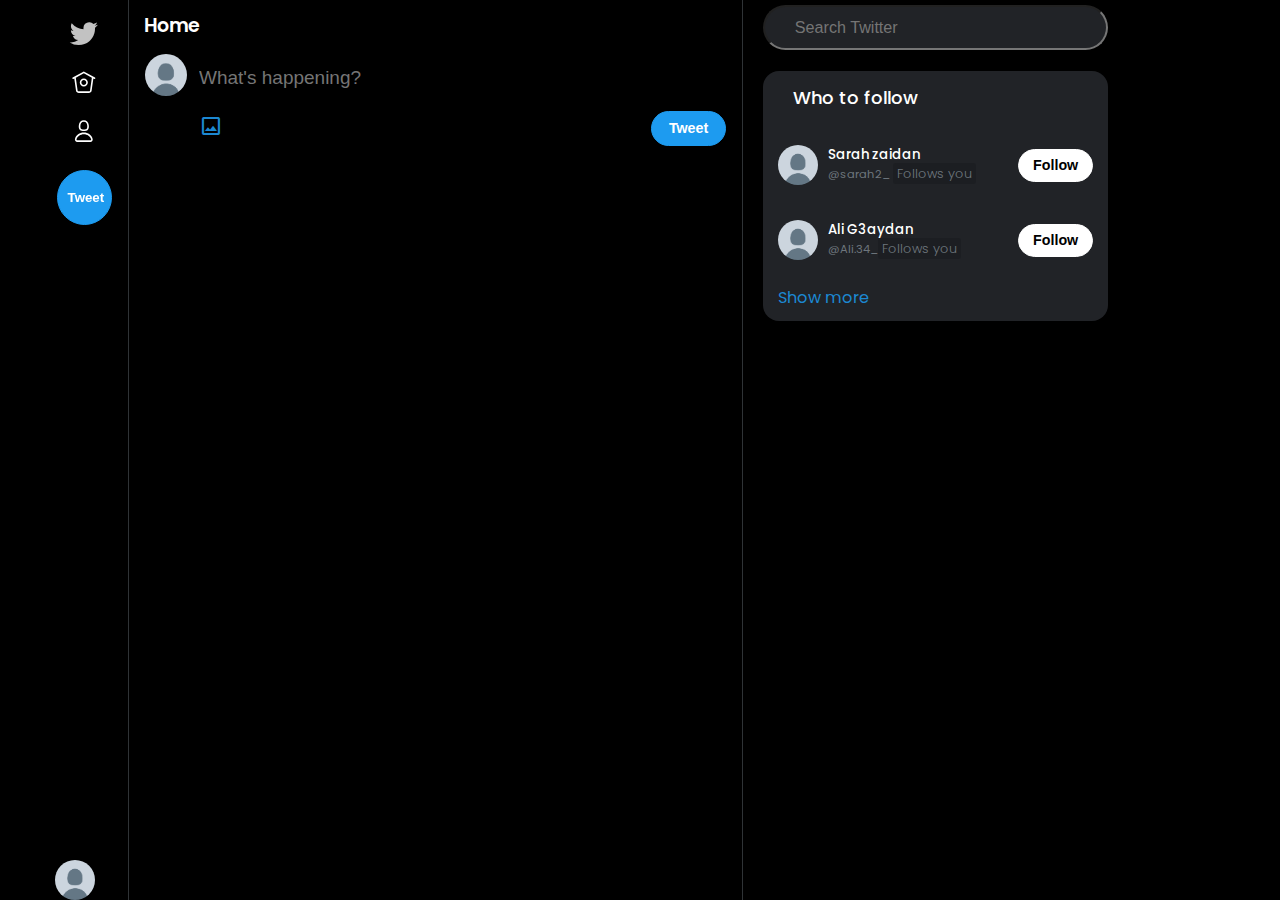
==== commit eca8abf8: "started working on search functionality" ====
--- a/feed.html
+++ b/feed.html
@@ -95,20 +95,11 @@
         </div>
         <div class="side-feed">
             <div class="search">
-                <input type="text" placeholder="Search Twitter">
+                <input id="search" type="text" placeholder="Search Twitter">
             </div>
-            <div class="search-results">
-                <div class="empty-search">
+            <div id="search-results" class="search-results">
+                <div id="noSearch" class="empty-search">
                     <p>Try searching for people.</p>
-                </div>
-                <div class="search-result">
-                    <div class="search-image">
-                        <img src="images/profile.png">
-                    </div>
-                    <div class="flex-column">
-                        <span class="account-name">Ali Ismail</span>
-                        <p class="account-username">@AliISmail</p>
-                    </div>
                 </div>
             </div>
             <div class="follow">
@@ -166,6 +157,7 @@
     </div>
 </main>
 <script src="scripts/index.js"></script>
+<script src="scripts/search.js"></script>
 </body>
 
 </html>--- a/styles/styles.css
+++ b/styles/styles.css
@@ -395,8 +395,32 @@
     line-height: 20px;
 }
 
-
-
+.search-display{
+    display: flex;
+    flex-direction: column;
+}
+
+.search-result a{
+    padding: 0;
+    width: 100%;
+    font-size: inherit;
+    line-height: inherit;
+    color: inherit;
+}
+
+.account-name-search {
+    font-size: 14px;
+    line-height: 21px;
+    color: white;
+    font-weight: 500;
+    padding: 0;
+}
+.account-username-search {
+    color: rgb(110,118,125);
+    font-size: 14px;
+    padding: 0;
+    line-height: 21px;
+}
 
 
 .follow{
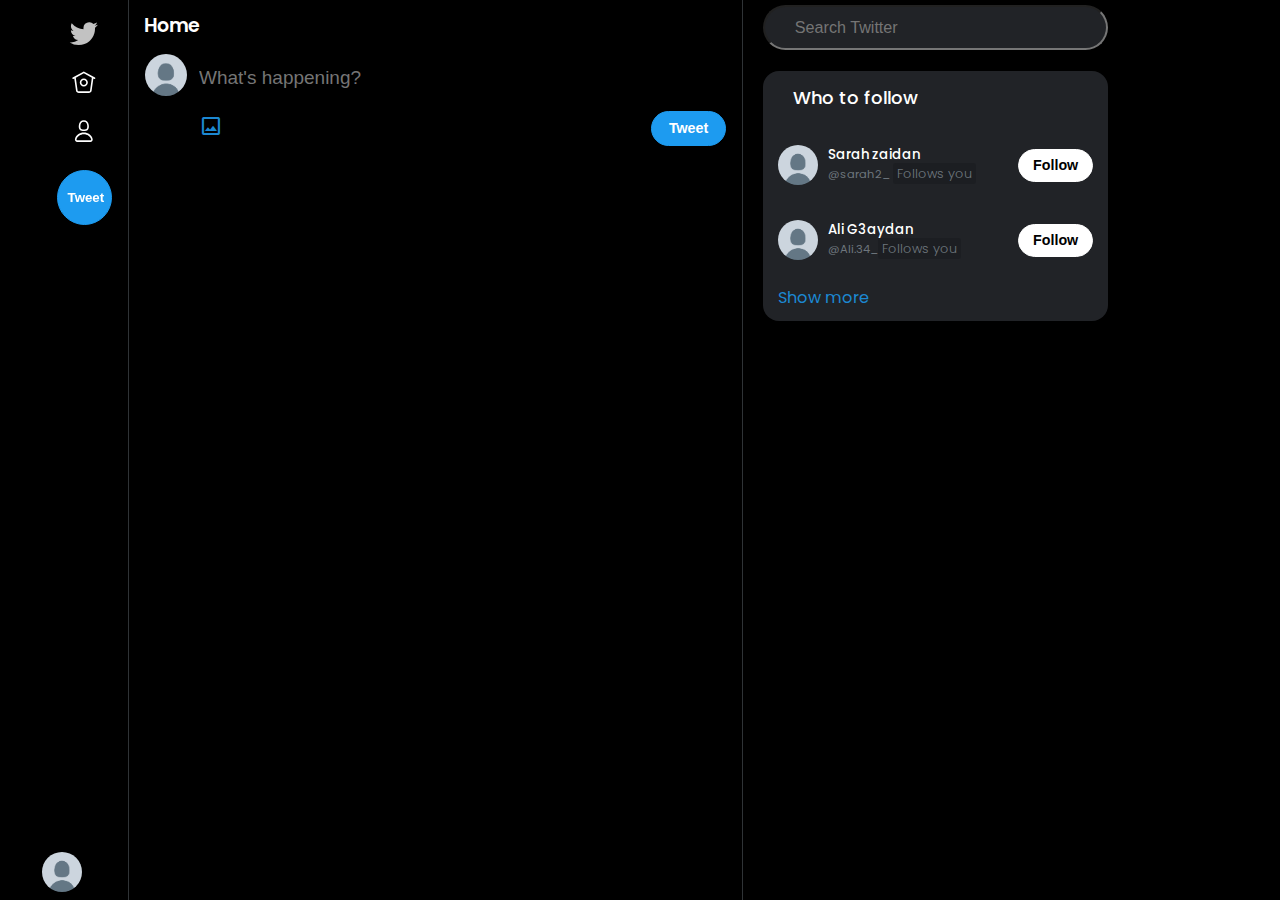
==== commit 8faa4ec1: "added logout and profile view" ====
--- a/feed.html
+++ b/feed.html
@@ -16,10 +16,10 @@
         <div class="position-fixed">
             <!-- nav links -->
             <div class="nav-links">
-                <a href="">
+                <a href="feed.html">
                     <i class="fa fa-twitter fa-10x twitter-logo" aria-hidden="true"></i>
                 </a>
-                <a href="">
+                <a  class="profile-link" href="profile.html">
                     <svg height="3rem" width="2.7rem" viewBox="0 0 24 24" aria-hidden="true">
                         <g>
                             <path
@@ -46,14 +46,16 @@
             </div>
             <!-- main account -->
             <div class="main-account">
-                <a href="">
+                <a class="profile-link" href="profile.html">
                     <img class="tweet-image feed-profile-img" src="images/profile.png" alt="profile-pic">
                     <div class="account-details">
-                        <span id="feed-profile-name" class="account-name">Ali Ismail</span>
-                        <span id="feed-profile-username" class="account-username">@ali_ali</span>
+                        <span id="feed-profile-name" class="account-name"></span>
+                        <span id="feed-profile-username" class="account-username"></span>
                     </div>
-                    <i class="material-icons-outlined">
-                        more_horiz
+                </a>
+                <a id="logout" href="profile.html">
+                    <i class="material-icons-outlined" style="color: white;cursor: pointer;">
+                        logout
                     </i>
                 </a>
             </div>
@@ -157,7 +159,7 @@
     </div>
 </main>
 <script src="scripts/index.js"></script>
-<script src="scripts/search.js"></script>
+<script src="scripts/search-logout.js"></script>
 </body>
 
 </html>--- a/styles/styles.css
+++ b/styles/styles.css
@@ -83,7 +83,7 @@
     fill:white;
 }
 
-.nav-links a:hover ,.main-account a:hover{
+.nav-links a:hover ,.main-account:hover{
     background-color: rgb(37, 37, 37);
     border-radius: 9999px;
 }
@@ -115,12 +115,16 @@
     width:90%;
 }
 
-.main-account a{
+.main-account a, .main-account{
     display: flex;
     justify-content: space-between;
     align-items: center;
     padding:8px 10px 8px 15px;
     margin-right: 10px;
+}
+
+.main-account a {
+    padding: 0;
 }
 
 .tweet-image{
@@ -260,7 +264,6 @@
     min-height: auto;
     padding: 12px 16px 0 16px;
     border-top: 1px solid rgb(47,51,54);
-    cursor: pointer;
 }
 .feed-tweet-details{
     display: flex;
@@ -318,9 +321,10 @@
     height: auto;
 }
 
-#main-feed > a {
+#main-feed > .feed-tweet > a {
     padding: 0;
-    width: 100%;
+    width: 40px;
+    height: 40px;
 }
 
 /* ----------- Side feed ------------- */
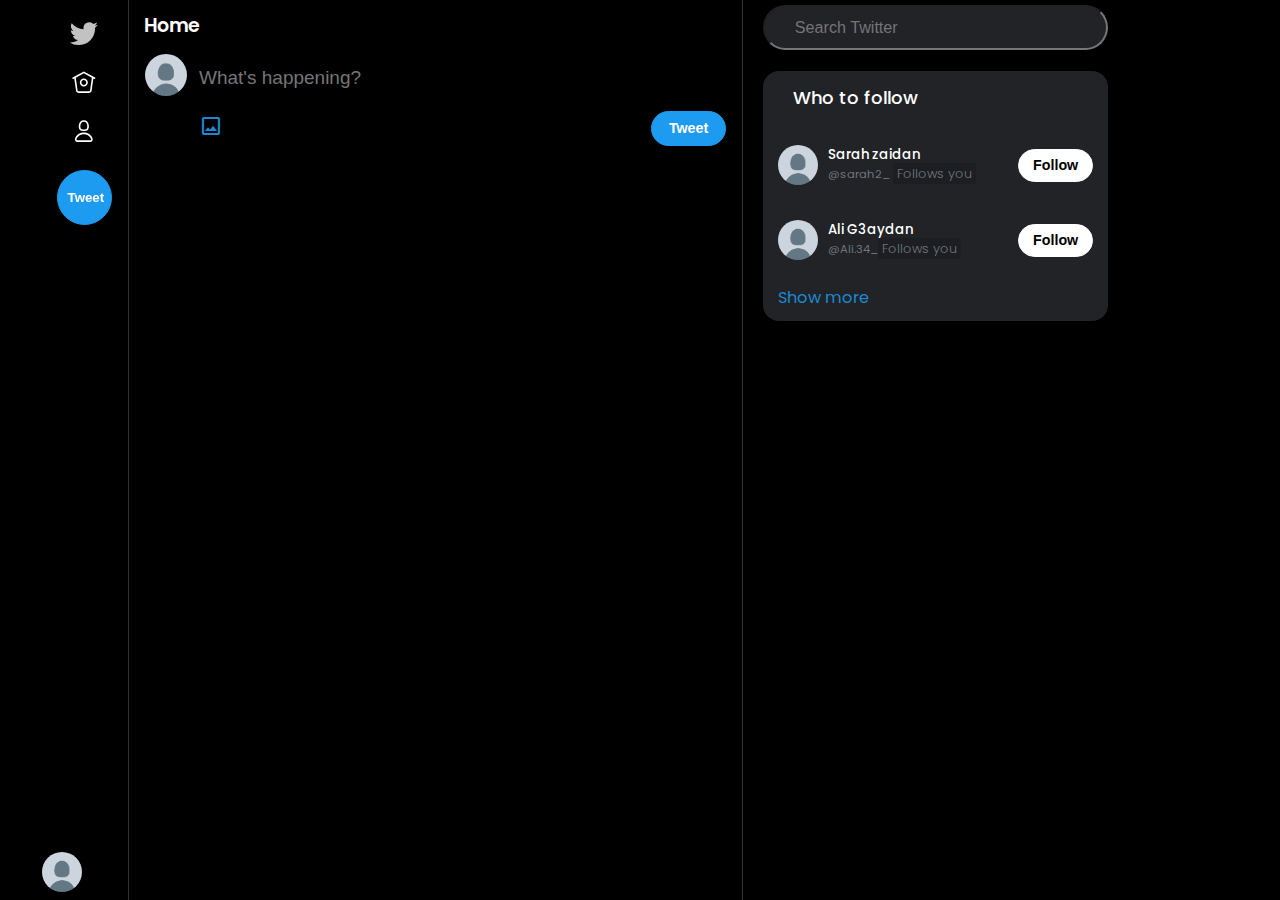
==== commit 63e9d79b: "Merge pull request #1 from ali-ismail02/ali" ====
--- a/feed.html
+++ b/feed.html
@@ -67,7 +67,8 @@
         <div class="main-feed">
             <div class="main-bar home-bar">
                 <div class="home-mobile">
-                    <img class="feed-profile-img" src="images/profile.png">
+                    <a href="profile.html" id="ownProfile">
+                        <img class="feed-profile-img" src="images/profile.png"></a>
                     <span>Home</span>
                 </div>
                 <i class="material-icons-outlined">
@@ -136,7 +137,7 @@
     </div>
     <div class="mobile-navbar">
         <ul class="flex-row">
-            <li class="flex-row"><a>
+            <li class="flex-row"><a href="feed.html">
                     <svg height="3rem" width="2.7rem" viewBox="0 0 24 24" aria-hidden="true">
                         <g>
                             <path
@@ -148,7 +149,7 @@
                         </g>
                     </svg>
                 </a></li>
-            <li class="flex-row"><a><svg height="3rem" width="2.7rem" viewBox="0 0 24 24" aria-hidden="true">
+            <li class="flex-row"><a href="search.html"><svg height="3rem" width="2.7rem" viewBox="0 0 24 24" aria-hidden="true">
                         <g>
                             <path
                                 d="M21.53 20.47l-3.66-3.66C19.195 15.24 20 13.214 20 11c0-4.97-4.03-9-9-9s-9 4.03-9 9 4.03 9 9 9c2.215 0 4.24-.804 5.808-2.13l3.66 3.66c.147.146.34.22.53.22s.385-.073.53-.22c.295-.293.295-.767.002-1.06zM3.5 11c0-4.135 3.365-7.5 7.5-7.5s7.5 3.365 7.5 7.5-3.365 7.5-7.5 7.5-7.5-3.365-7.5-7.5z">
--- a/styles/styles.css
+++ b/styles/styles.css
@@ -365,6 +365,15 @@
     position: absolute;
 }
 
+.search-results-mobile {
+    display: flex;
+    flex-direction: column;
+    background-color: black;
+    width: 370px;
+    color: rgb(113, 118, 123);
+    font-size: 14px;
+}
+
 .search-result .account-name {
     color: white;
     font-weight: 500;
@@ -561,10 +570,13 @@
     justify-content: flex-end;
     height: 200px;
     width: 100%;
-    background-image: url(../images/profile-bg.jpg);
+}
+
+.bg-img-prop {
     background-position: center;
     background-size: cover;
     background-repeat: no-repeat;
+    cursor: pointer;
 }
 
 .profile-image {
@@ -585,7 +597,6 @@
     height: 134px;
     border-radius: 50%;
     border: 2px black solid;
-    background-image: url(../images/profile.png);
     background-position: center;
     background-size: cover;
     background-repeat: no-repeat;
@@ -615,6 +626,12 @@
     padding: 0 15px;
     height: 32px;
     border-radius: 9999px;
+    margin-left: 11px;
+}
+
+.profile-details >a{
+    padding: 0;
+    display: none;
 }
 
 .profile h6 {
@@ -667,6 +684,9 @@
     background-color: rgb(37, 37, 37);
 }
 
+.edit > a {
+    display: none;
+}
 
 /* Mobile navbar */
 
@@ -721,6 +741,132 @@
 .flex-grow {
     flex-grow: 1;
 }
+
+.display-none {
+    display: none;
+}
+
+.margin-top-50px{
+    margin-top: 50px;
+}
+
+/* Popup profile */
+
+.popup{
+    height: 650px;
+    max-height: 650px;
+    width: 600px;
+    background-color: #52b788;
+    background-color: #000;
+    color: #E7E9EA;
+    border-radius: 16px;
+    padding: 20px 0;
+    /* overflow-y: scroll; */
+    display: flex;
+    flex-direction: column;
+    margin: 0 auto;
+}
+.popup-header{
+    display: flex;
+    align-items: center;
+}
+.popup-header h1{
+    font-size: 31px;
+}
+.popup-back-btn{
+    height: 20px;
+    width: 20px;
+    margin: 5px;
+    margin-right: 15px;
+    cursor: pointer;
+}
+.popup-back-btn img{
+    width: 100%;
+}
+/* .popup-header div:last-of-type{
+    margin-left: auto;
+} */
+.popup-contents{
+    margin: 15px 0;
+    padding: 0 30px;
+    display: flex;
+    flex-direction: column;
+    align-items: center;
+}
+
+.form-input{
+    width: 100%;
+    margin-bottom: 25px;
+    align-self: center;
+}
+.form-input input{
+    width: 100%;
+    background: none;
+    border-radius: 4px;
+    border: solid #333639;
+    height: 45px;
+    font-size: 17px;
+    color: #E7E9EA;
+}
+.dob-input{
+    display: flex;
+    justify-content: space-between;
+    margin-top: 5px;
+    width: 80%;
+}
+.dob-input select{
+    background: none;
+    border-radius: 4px;
+    border: solid #333639;
+    height: 45px;
+    font-size: 17px;
+    color: #E7E9EA;
+    margin: 0 10px;
+}
+.dob-input select:nth-child(1){
+    margin-left: 0;
+    flex-grow: 1;
+}
+.popup-contents button{
+    width: 100%;
+    color: #E7E9EA;
+    background-color: #333639;
+    border-radius: 100px;
+    font-size: 15px;
+    padding: 10px 0;
+}
+.popup-container{
+    display: flex;
+    position: fixed;
+    left: 0;
+    top: 0;
+    z-index: 10;
+    background-color: rgba(0, 0,0, 0.6);
+    pointer-events: none;
+    opacity: 0;
+    justify-content: center;
+    align-items: center;
+    height: 100vh;
+    width: 100vw;
+}
+.show{
+    pointer-events: all;
+    opacity: 1;
+}
+/* Sign up Error classes */
+.signup-userN-error{
+    color: #d00000;
+    font-size: 11px;
+}
+.signup-error-txt p{
+    color: #d00000;
+    font-size: 13px;
+}
+.signup-error input{
+    border: solid #d00000;
+}
+
+
 
 
 /* ------------ Media Queries ------------- */
@@ -813,14 +959,21 @@
     .bg-img {
         height: 130px;
     }
-    .profile-image img {
+    .profile-bg {
+        height: 130px;
+    }
+    .profile-image-input{
         height: 84px;
         width: 84px;
     }
-    .profile-image {
+    .profile-image div{
         height: 84px;
         width: 84px;
     }
+    .profile-image{
+        height: 84px;
+        width: 84px;
+    }
     .edit {
         height: 46px;
     }
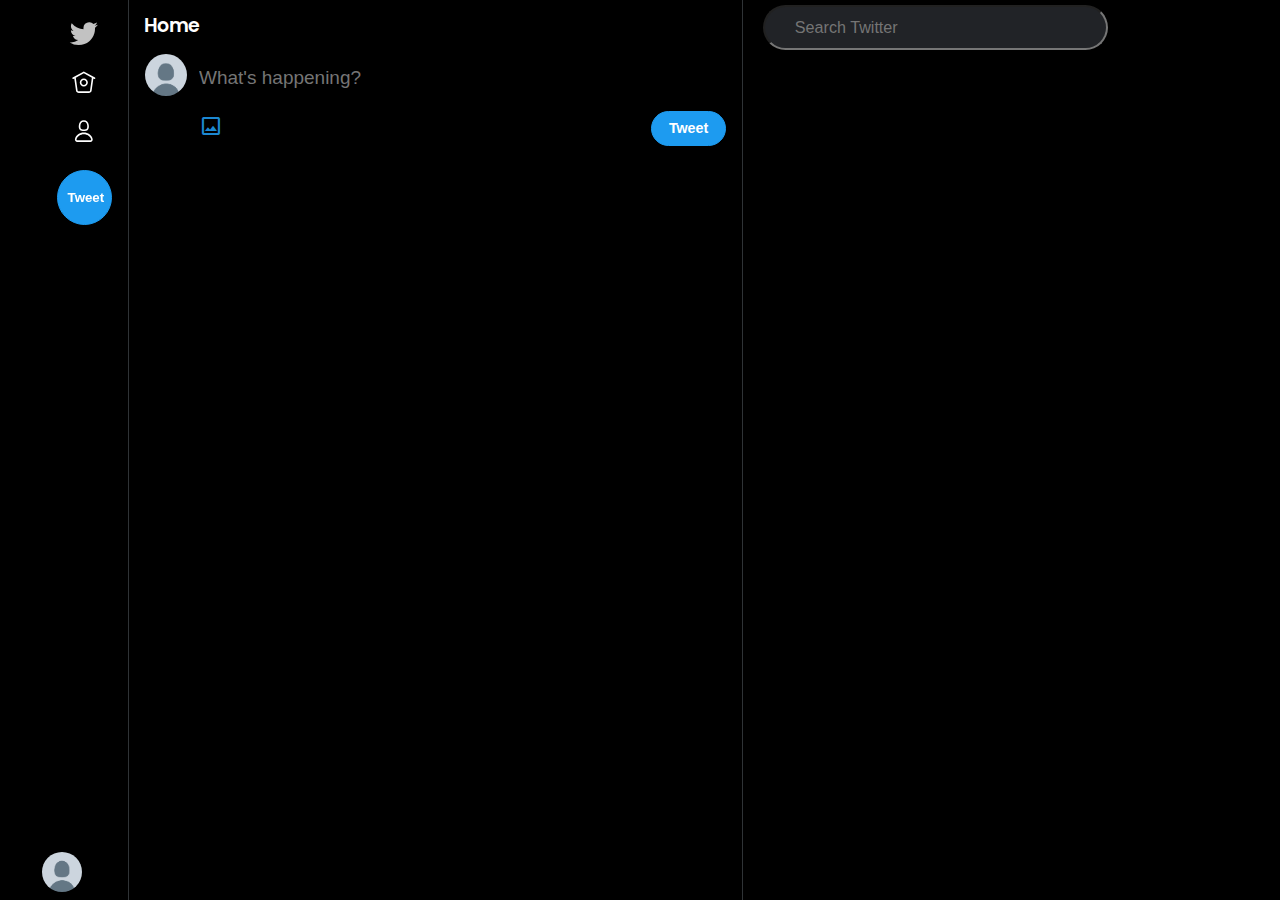
==== commit 317e3284: "Merge pull request #2 from ali-ismail02/ali" ====
--- a/feed.html
+++ b/feed.html
@@ -19,7 +19,7 @@
                 <a href="feed.html">
                     <i class="fa fa-twitter fa-10x twitter-logo" aria-hidden="true"></i>
                 </a>
-                <a  class="profile-link" href="profile.html">
+                <a  class="profile-link" href="feed.html">
                     <svg height="3rem" width="2.7rem" viewBox="0 0 24 24" aria-hidden="true">
                         <g>
                             <path
@@ -32,7 +32,7 @@
                     </svg>
                     <span>Home</span>
                 </a>
-                <a href="">
+                <a id="myProfile" href="profile.html">
                     <svg height="3rem" width="2.7rem" viewBox="0 0 24 24" aria-hidden="true">
                         <g>
                             <path
@@ -105,34 +105,6 @@
                     <p>Try searching for people.</p>
                 </div>
             </div>
-            <div class="follow">
-                <h1 class="h1-title">Who to follow</h1>
-                <div class="follow-profile">
-                    <div class="follow-container">
-                        <img class="tweet-image" src="images/profile.png" alt="profile">
-                        <div class="follow-details">
-                            <a href="">
-                                Sarah zaidan
-                            </a>
-                            <span>@sarah2_ <span id="follows">Follows you</span></span>
-                        </div>
-                    </div>
-                    <button class="tweet-button">Follow</button>
-                </div>
-                <div class="follow-profile">
-                    <div class="follow-container">
-                        <img class="tweet-image" src="images/profile.png" alt="profile">
-                        <div class="follow-details">
-                            <a href="">
-                                Ali G3aydan
-                            </a>
-                            <span>@Ali.34_<span id="follows">Follows you</span></span>
-                        </div>
-                    </div>
-                    <button class="tweet-button">Follow</button>
-                </div>
-                <a href="" class="show-more">Show more</a>
-            </div>
         </div>
     </div>
     <div class="mobile-navbar">
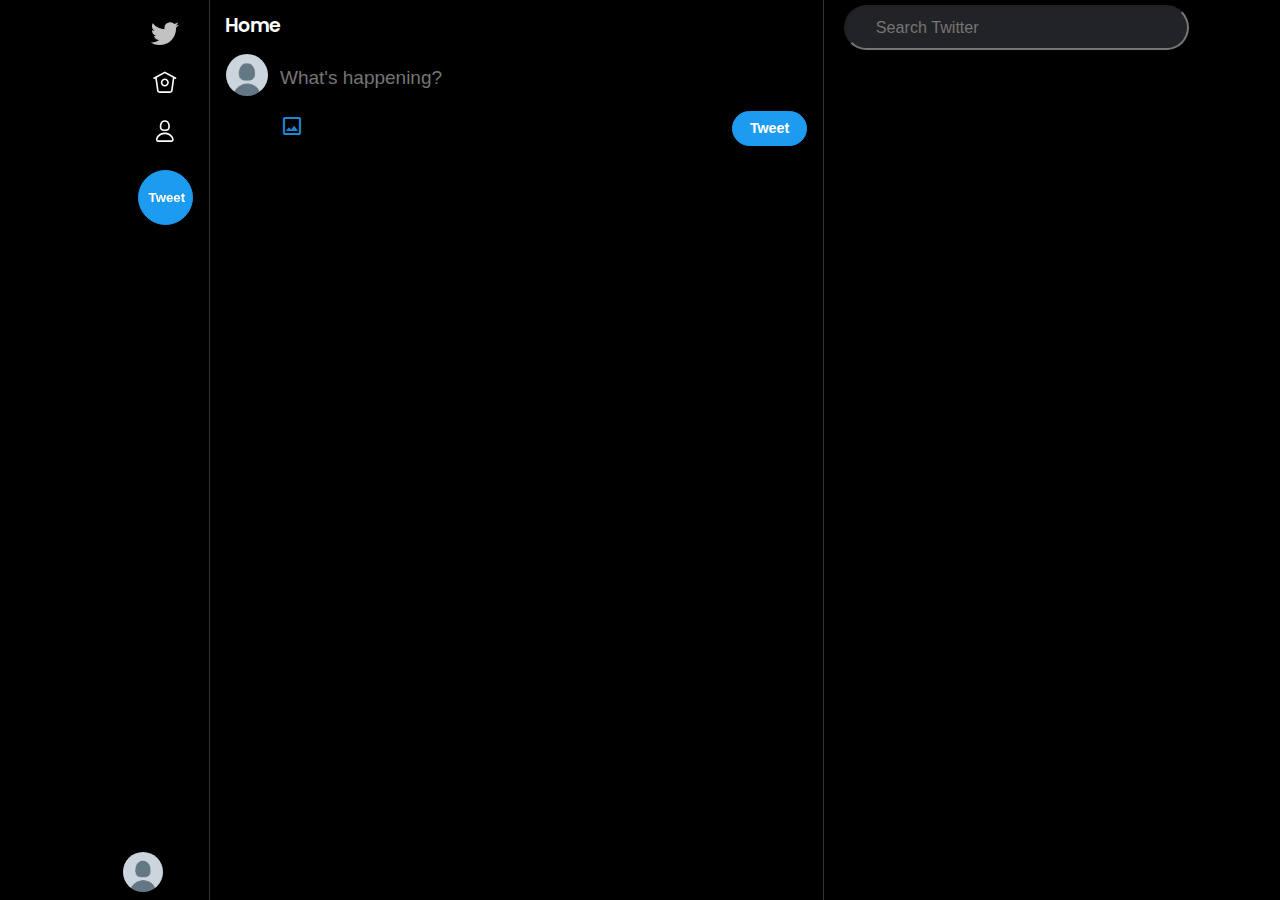
==== commit a521df1b: "Merge branch 'main' into ali-backend" ====
--- a/feed.html
+++ b/feed.html
@@ -10,6 +10,7 @@
     <title>Twitter</title>
 </head>
 <!-- header -->
+<body class="body">
 <header>
     <div class="flex-grow"></div>
     <div class="nav-bar">
@@ -53,7 +54,7 @@
                         <span id="feed-profile-username" class="account-username"></span>
                     </div>
                 </a>
-                <a id="logout" href="profile.html">
+                <a id="logout" href="index.html">
                     <i class="material-icons-outlined" style="color: white;cursor: pointer;">
                         logout
                     </i>
@@ -62,7 +63,7 @@
         </div>
     </div>
 </header>
-<main>
+<main class="main">
     <div class="main-flex">
         <div class="main-feed">
             <div class="main-bar home-bar">
--- a/styles/styles.css
+++ b/styles/styles.css
@@ -1,3 +1,5 @@
+
+/* Global styles */
 @import url('https://fonts.googleapis.com/css2?family=Poppins:ital,wght@0,100;0,200;0,300;0,400;0,500;0,600;0,700;0,800;0,900;1,100;1,200;1,300;1,400;1,500;1,600;1,700;1,800;1,900&display=swap');
 *{
     margin: 0;
@@ -10,8 +12,201 @@
     font-size: 9.5px;
     font-family:'Poppins',sans-serif;
 }
-
-body{
+option{
+    background-color: #000;
+    color: #E7E9EA;
+}
+button{
+    cursor: pointer;
+}
+button:hover{
+    filter: brightness(150%);
+}
+
+/* Landing page styles */
+.landing-page-main{
+    display: flex;
+    background-color: #000;
+    color: #E7E9EA;
+    height: 90vh;
+}
+
+
+/* Left side of main (Images) */
+.landing-image{
+    background-image: url('../images/twitter-backgound.png');
+    /* width: 100vw;
+    height: 100vh; */
+    display: flex;
+    justify-content: center;
+    align-items: center;
+    width: 55%;
+}
+.landing-image img{
+    width: 347px;
+    height: 282px;
+}
+
+
+/* Right side of landing page (Sign in, Sign up) */
+.landing-page-container{
+    padding: 16px;
+}
+.landing-page-content{
+    display: flex;
+    flex-direction: column;
+    padding: 20px;
+}
+
+
+/* twitter logo 43x35 */
+.lp-content-image{
+    width: 43px;
+    height: 35px;
+}
+.lp-content-image img{
+    width: 100%;
+}
+
+
+/* Header 1 */
+.lp-content-header1{
+    margin: 48px 0;
+}
+.lp-content-header1 h1{
+    font-size: 64px;
+    letter-spacing: -1.2%;
+}
+
+
+/* Header 2 */
+.lp-content-header2{
+    margin-bottom: 32px;
+}
+.lp-content-header2 h2{
+    font-size: 31px;
+}
+
+
+/* Sign in form */
+.lp-content-signin{
+    /* display: flex;
+    flex-direction: column; */
+}
+.lp-content-form{
+    display: flex;
+    flex-direction: column;
+    width: 300px;
+    max-width: 380px;
+}
+.lp-content-form input{
+    background: none;
+    border-radius: 4px;
+    border: solid #333639;
+    margin-bottom: 20px;
+    height: 40px;
+    font-size: 17px;
+    color: #E7E9EA;
+}
+/* .lp-content-form input::content{
+    color: #E7E9EA;
+} */
+.lp-content-form-button{
+    width: 300px;
+}
+.lp-content-form-button button{
+    width: 100%;
+    color:#1D9BF0;
+    background: none;
+    border: solid #536471;
+    border-radius: 100px;
+    padding: 8px 0;
+    font-size: 15px;
+    cursor: pointer;
+}
+.lp-content-form-button p{
+    font-size: 11px;
+    color: #71767B;
+    margin-bottom: 20px;
+}
+
+/* Sign in form error classes with javascript */
+.signin-error input{
+    border: solid #d00000;
+}
+.lp-content-form-error{
+    margin-bottom: 10px;
+}
+.lp-content-form-error p{
+    font-size: 11px;
+    color:#d00000;
+}
+.hidden{
+    display: none;
+}
+
+
+/* Horizontal OR */
+.lp-content-divider{
+    display: flex;
+    width: 300px;
+    max-width: 380px;
+    align-items: center;
+    margin-top: 10px;
+    font-size: 15px;
+    font-weight: 700;
+}
+.lp-content-divider div{
+    width: 100%;
+}
+.lp-content-divider-or{
+    display: flex;
+    justify-content: center;
+}
+
+
+/* Sign up button */
+.lp-content-signup{
+    margin-top: 40px;
+    display: flex;
+    flex-direction: column;
+    font-size: 17px;
+}
+.lp-content-signup button{
+    width: 300px;
+    color: #E7E9EA;
+    background-color: #1D9BF0;
+    border-radius: 100px;
+    font-size: 15px;
+    padding: 8px 0;
+    cursor: pointer;
+}
+.lp-content-signup p{
+    margin-bottom: 20px;
+}
+
+
+/* Landing footer section */
+.landing-footer{
+    display: flex;
+    flex-wrap: wrap;
+    justify-content: center;
+    padding: 12px 16px;
+    font-size: 13px;
+    color: #E7E9EA;
+    margin-top: 10px;
+
+}
+.landing-footer p{
+    margin-right: 20px;
+    margin-bottom: 5px;
+}
+
+
+/* Pop ups */
+
+
+.body{
     display: flex;
     justify-content: center;
 }
@@ -152,7 +347,7 @@
 
 /* ----------- Tweets feed ----------- */
 
-main{
+.main{
     width:990px;
     height:100%;
     flex-grow: 1;
@@ -419,6 +614,13 @@
     font-size: inherit;
     line-height: inherit;
     color: inherit;
+}
+
+.search-mobile {
+    font-size: 14px;
+    background-color: black;
+    border: 0;
+    color:white;
 }
 
 .account-name-search {
@@ -868,6 +1070,126 @@
 
 
 
+/* Popup 2 */
+.popup22{
+    width: 600px;
+    height: 650px;
+    background-color: #000;
+    color: #E7E9EA;
+    display: flex;
+    flex-direction: column;
+    align-items: center;
+    justify-content: center;
+    margin: 10px 0;
+}
+
+.popup22-form{
+    height: 100%;
+    width: 80%;
+    display: flex;
+    flex-direction: column;
+    justify-content: space-between;
+    align-items: center;
+    margin-bottom: 30px;
+}
+.popup22-form input{
+    display: none;
+}
+.back-img{
+    background-image: url('../images/profile-bg.jpg');
+    background-position: center;
+    background-size: cover;
+    background-repeat: no-repeat;
+    width: 600px;
+    height: 200px;
+}
+.pop-pp{
+    background-image: url('../images/profile-pic.png');
+    background-position: center;
+    background-size: cover;
+    width: 15vw;
+    height: 15vw;
+    background-repeat: no-repeat;
+    border-radius: 50%;
+}
+.pop-btn{
+    width: 80%;
+}
+.pop-btn button{
+    width: 100%;
+    color: #E7E9EA;
+    background-color: #333639;
+    border-radius: 100px;
+    font-size: 15px;
+    padding: 10px 0;
+}
+.popup2-container{
+    display: flex;
+    position: fixed;
+    left: 0;
+    top: 0;
+    z-index: 10;
+    background-color: rgba(0, 0,0, 0.6);
+    pointer-events: none;
+    opacity: 0;
+    justify-content: center;
+    align-items: center;
+    height: 100vh;
+    width: 100vw;
+}
+.show2{
+    pointer-events: all;
+    opacity: 1;
+}
+
+
+.bg-img-prop {
+    background-position: center;
+    background-size: cover;
+    background-repeat: no-repeat;
+    cursor: pointer;
+}
+
+
+/* Media queries for 800px width */
+@media only screen and (max-width: 800px){
+    .landing-page-main{
+        display: grid;
+        grid-template-areas: 
+        "g11"
+        "g21";
+        /* grid-template-rows: 80vh 20vh; */
+    }
+    .landing-page-main >*:nth-child(1){
+        grid-area: g21;
+        width: 100vw;
+    }
+    .landing-page-main >*:nth-child(2){
+        grid-area: g11;
+        padding: 0;
+        margin: 5vw;
+        width: 90vw;
+    }
+    .popup{
+        width: 100vw;
+    }
+    .popup22{
+        width: 100vw;
+    }
+
+}
+@media only screen and (max-width:400px){
+    .lp-content-header1 h1{
+        font-size: 40px;
+    }
+    .landing-footer{
+        padding: 0;
+    }
+    .landing-footer p{
+        padding: 0;
+        margin: 4px;
+    }
+}
 
 /* ------------ Media Queries ------------- */
 
@@ -977,4 +1299,4 @@
     .edit {
         height: 46px;
     }
-}+}
